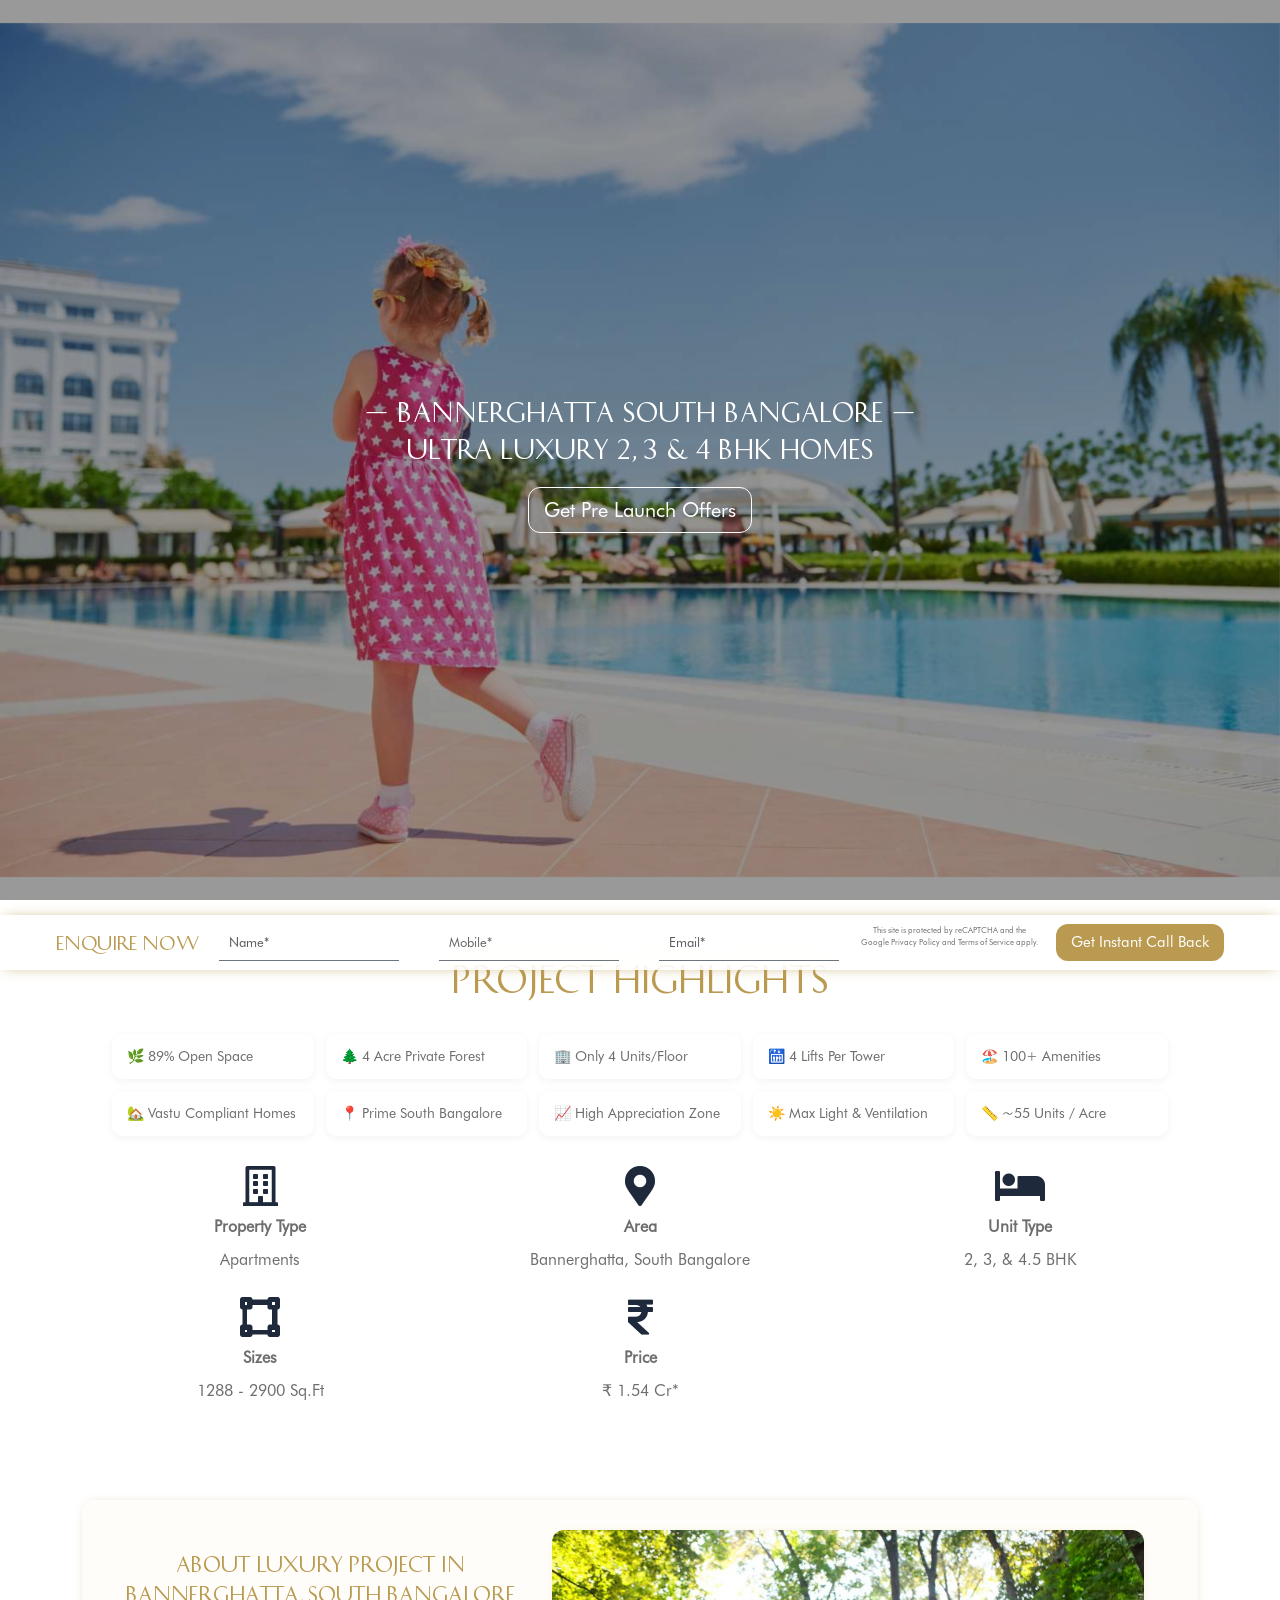
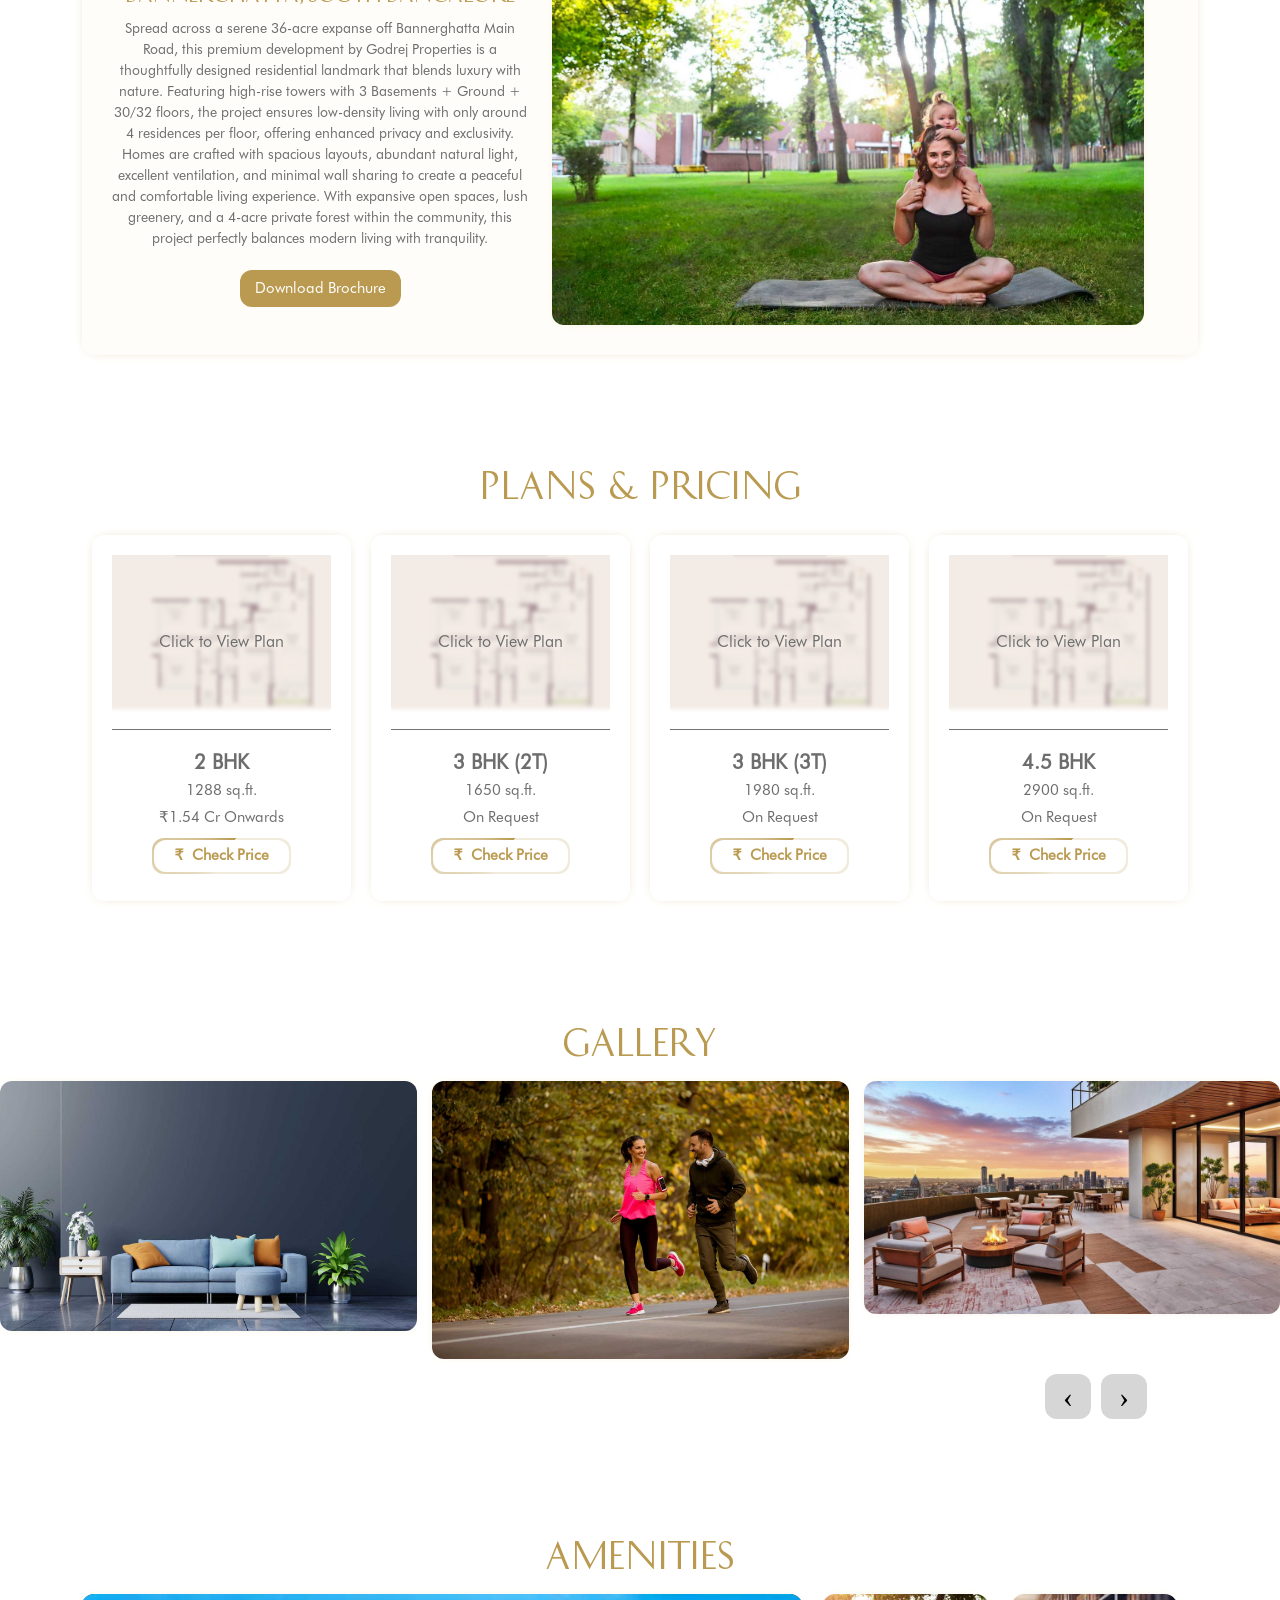
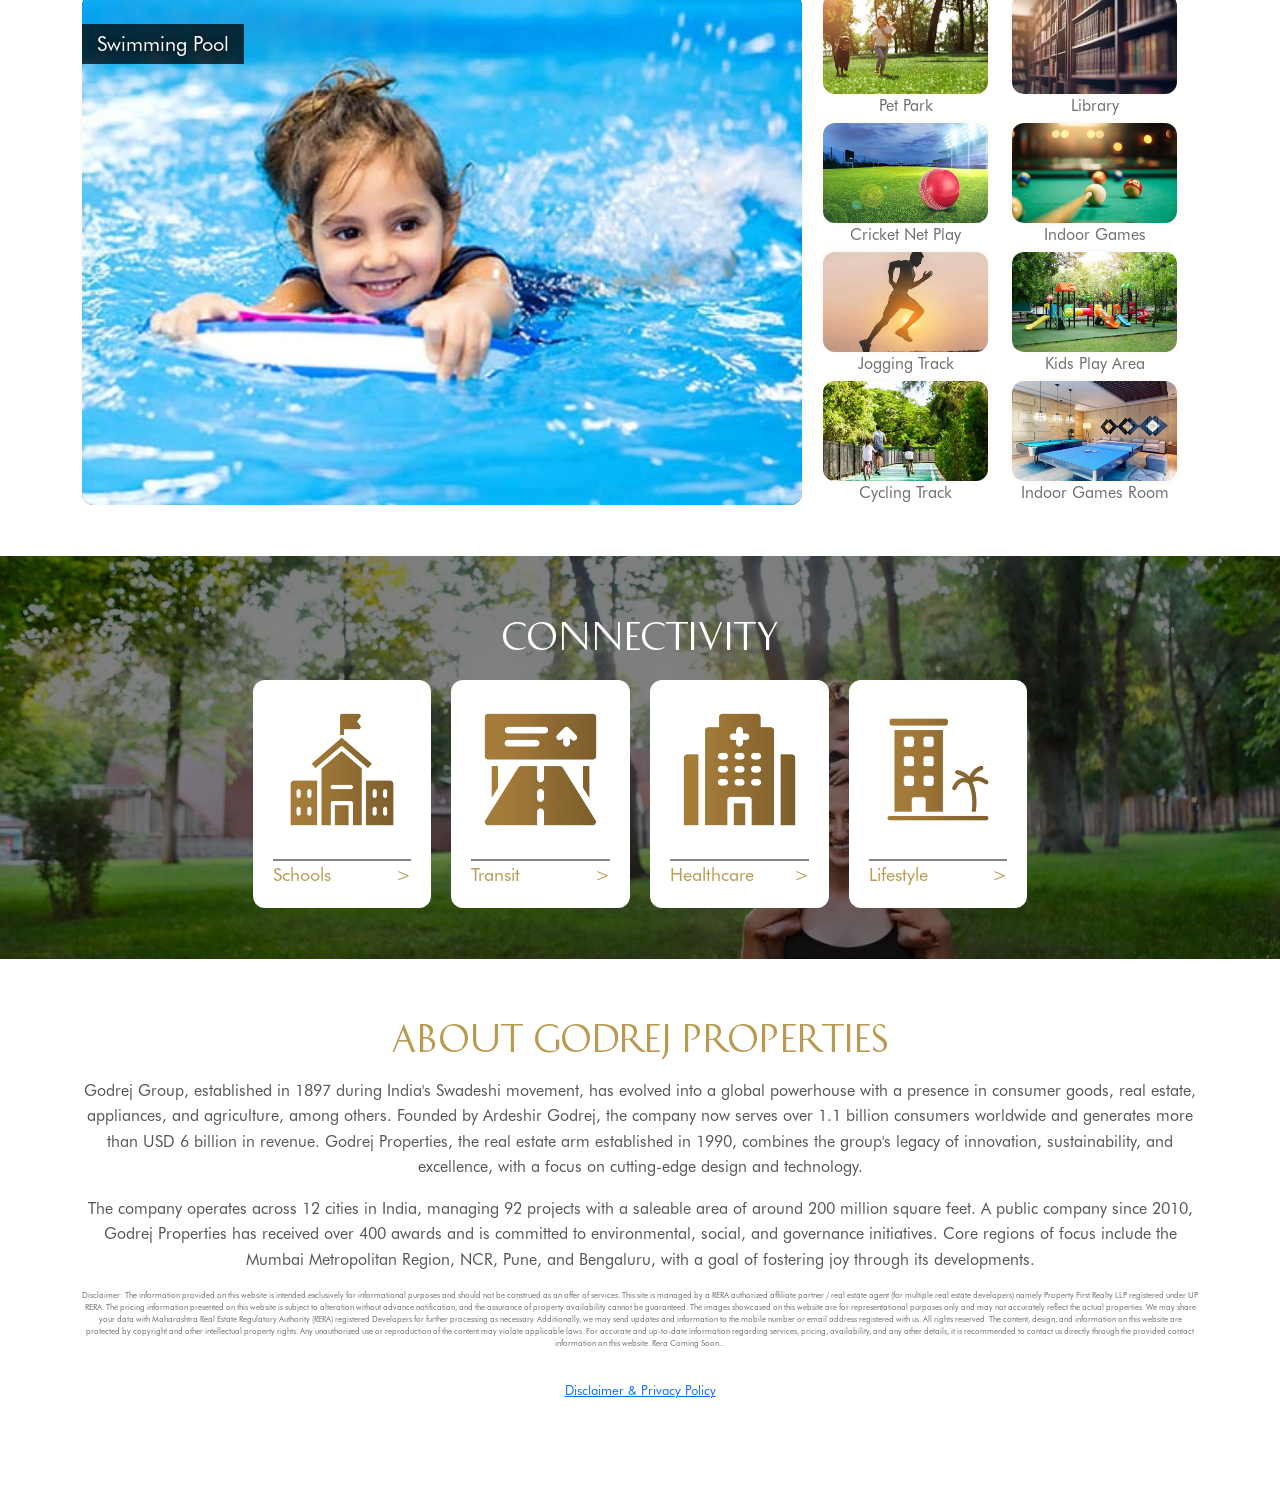
==== index.html @ d82c6cf2 "changes done.." ====
<!DOCTYPE html>

<html lang="en">

  <head>

    <meta charset="UTF-8">

    <title>Godrej Bannerghatta (South Bangalore) | Luxury 2, 3, 4.5 BHK Homes Bangalore</title>

    <meta name="viewport" content="width=device-width, initial-scale=1" />



    <meta name="description" content="New Launch Project at Yelahanka, Bangalore - 3 high-rise towers offering lavish 4 BHK+ homes with premium finishes, panoramic views, and 45+ luxury amenities.">

    <meta name="keywords" content="Godrej Bannerghatta, Bangalore, Godrej Bannerghatta, Bangalore, Godrej new launch Yelahanka, Bangalore, Godrej oneYelahanka, Bangalore, Godrej Bannerghatta, Bangalore project">







    <!-- Stylesheets -->



    <link rel="stylesheet" href="assets/css/docs.theme.min.css" media="print" onload="this.media='all'" />

    <noscript><link rel="stylesheet" href="assets/css/docs.theme.min.css"></noscript>

	  <link href="https://cdnjs.cloudflare.com/ajax/libs/font-awesome/5.15.1/css/all.min.css" rel="stylesheet" type="text/css" />





    <!-- Owl Stylesheets -->

    <link

      rel="stylesheet"

      href="assets/owlcarousel/owl.carousel.min.css"

       media="print" onload="this.media='all'"

    />

    <link

      rel="stylesheet"

      href="assets/owlcarousel/owl.theme.default.min.css"

       media="print" onload="this.media='all'"

    />





    <!-- Fonts -->



    <link rel="preconnect" href="https://fonts.googleapis.com">

    <link rel="preconnect" href="https://fonts.gstatic.com" crossorigin>



    <link rel="preload" href="https://fonts.googleapis.com/css2?family=Nanum+Myeongjo:wght@400;700;800&display=swap">



<link rel="icon" href="img/godrejfavicon.png" type="image/png">

    <!-- Bootstrap -->



    <link href="https://cdn.jsdelivr.net/npm/bootstrap@5.1.3/dist/css/bootstrap.min.css" rel="stylesheet" crossorigin="anonymous" media="print" onload="this.media='all'" />

    <noscript><link rel="stylesheet" href="https://cdn.jsdelivr.net/npm/bootstrap@5.1.3/dist/css/bootstrap.min.css"></noscript>







    <link

      rel="stylesheet"

      href="https://cdn.jsdelivr.net/npm/intl-tel-input@24.3.4/build/css/intlTelInput.css"

    />

    <script

      src="https://code.jquery.com/jquery-3.7.1.min.js"

      integrity="sha256-/JqT3SQfawRcv/BIHPThkBvs0OEvtFFmqPF/lYI/Cxo="

      crossorigin="anonymous"

    ></script>

    <script src="https://code.jquery.com/ui/1.13.1/jquery-ui.min.js"></script>

    <link rel="stylesheet" href="https://code.jquery.com/ui/1.13.1/themes/base/jquery-ui.css">



    <link rel="stylesheet" href="css/slide-to-submit.css" />

 <script src="assets/owlcarousel/owl.carousel.min.js" ></script>

 <link rel="stylesheet" href="css/main.css" />








<style>



html,body{

  padding: 0;

  margin: 0;

  color: #6d6d6d;

}





</style>





<!-- Meta Pixel Code -->

<script>

!function(f,b,e,v,n,t,s)

{if(f.fbq)return;n=f.fbq=function(){n.callMethod?

n.callMethod.apply(n,arguments):n.queue.push(arguments)};

if(!f._fbq)f._fbq=n;n.push=n;n.loaded=!0;n.version='2.0';

n.queue=[];t=b.createElement(e);t.async=!0;

t.src=v;s=b.getElementsByTagName(e)[0];

s.parentNode.insertBefore(t,s)}(window, document,'script',

'https://connect.facebook.net/en_US/fbevents.js');

fbq('init', '1120155716761265');

fbq('track', 'PageView');

</script>

<noscript><img height="1" width="1" style="display:none"

src="https://www.facebook.com/tr?id=1120155716761265&ev=PageView&noscript=1"

/></noscript>

<!-- End Meta Pixel Code -->





  </head>



  <body class="FuturaBT-Book">



    <header>

         <div class="inner">

        <nav class="navbar navbar-expand-lg bg-body-tertiary">

          <div class="container-fluid">

            <a class="navbar-brand" href="#">

              <img loading="lazy" alt="Godrej Bannerghatta, Bangalore" src="./img/logo (2).webp" alt="">



            </a>

            <button

              class="navbar-toggler"

              type="button"

              data-bs-toggle="collapse"

              data-bs-target="#navbarNav"

              aria-controls="navbarNav"

              aria-expanded="false"

              aria-label="Toggle navigation"

            >

              <span class="navbar-toggler-icon">



              </span>

            </button>

            <div class="collapse navbar-collapse" id="navbarNav">

              <ul class="navbar-nav">

                <li class="nav-item">

                  <a

                    class="nav-link active"

                    id="homenav"

                    aria-current="page"

                    href="#"

                    >Home</a

                  >

                </li>

                <li class="nav-item">

                  <a class="nav-link" href="#Highlights">Overview</a>

                </li>



                <li class="nav-item">

                  <a class="nav-link" href="#Configuration">Pricing</a>

                </li>



    <li class="nav-item">

                  <a class="nav-link" href="#Gallery">Gallery</a>

                </li>



                <li class="nav-item">

                  <a class="nav-link" href="#Aminities">Amenities</a>

                </li>





                <li class="nav-item">

                  <a class="nav-link" href="#Location">Connectivity</a>

                </li>

                <li class="nav-item">

                  <a class="nav-link" href="#About">About Developer</a>



                </li>

                <!-- <li class="nav-item">

                        <a class="nav-link disabled" aria-disabled="true">Disabled</a>

                      </li> -->

              </ul>

            </div>



              <div style="display: flex; align-items: center;" class="hidNavmenu">



              <div class="poppins-semibold hideContact phoneEnq poppins-regular" style="font-size: 14px; margin-right: 10px;">

                    <img loading="lazy" alt="Ocean Towers" style="width: 30px" src="./img/callus.gif" alt="">

                    +918971140300



              </div>

              <button

              class="enquireNowBtn formPopTrigger"

              data-formtype="Download Brochure"

            >

              <!-- <img loading="lazy" alt="Godrej City" src="./img/downloadnew.gif" alt=""> -->



              Download Brochure

            </button>

            </div>

            <button

              class="enquireNowBtn formPopTrigger"

              id="popload"

              style="display: none"

              data-formtype="Enquire Now"

            >

              Enquire Now

            </button>

          </div>

        </nav>

      </div>

    </header>



    <section class="banner active" id="banner">

      <div class="bannerShrink">



	<div class="carousel-item active">

					<img src="img/banarghata1.jpg" class="d-none d-md-block" style="width: 100%;" alt="Godrej Green reserve">

					<img src="img/bannerg3.jpg" class="d-block d-md-none full-screen-img" alt="Godrej Green reserve">

				</div>



  <!-- <video class="videobanner" autoplay="" muted="" loop="" playsinline="" id="vid" preload="auto" class="fullscreen-bg__video">

        <source class="item" src="./img/greenbn.mp4" poster="thumb-without-logo.png" type="video/mp4" media="(max-width: 768px)" type="video/mp4">

        <source class="item" src="./img/bannermn.mp4" poster="thumb-without-logo.png" media="(min-width: 769px)" type="video/mp4">



      </video> -->



        <div class="offerBoxOuter">



          <div class="offerInner HistoryPro">

            <div class="offerTitle HistoryPro ">



              <!-- <img loading="lazy" src="./img/logonew.png" alt=""> 

              Golf-Facing Residences

              <br>-->

              <!-- <span class="nanum-myeongjo-regular " style="font-size:15px"> Dadar-Wadala</span> -->

            </div>

            <div class="paymentPlanFig HistoryPro" style="opacity: 1">

              <!-- India's No. 1 Luxury Developer<br> -->

              <!-- 10:20:30:40<br> -->





              <span>

                <!-- <span class="projnametitle" >

               Green Reserve

              </span> -->

                <br>

                <span class="projloctitle" >

                  — Bannerghatta South Bangalore —

                </span>







                <!-- Exclusive Payment Plan -->



              </span>

            </div>



              <!-- <div class="AnimatePrice"> -->

            <!-- <div class="offerConifg HistoryPro">

              ExpeienceYelahanka, Bangalore Like never before </b>



              <br>



            </div> -->





            <!-- </div> -->



            <div class="offerUSP  HistoryPro">

              Ultra Luxury 2, 3 & 4 BHK Homes



              <!-- EOI Offers & Pre launch Benefits -->

              <!-- Indulge in Spectacular Sea Views for a Lifetime

              <br>

              Indulge in Spectacular Sea Views for a Lifetime -->





              <!-- Welcome to India's No. 1 Luxury Developer<br>

              Pride of The Queen’s Necklace -->

            </div>























            <div class="offerButtons   FuturaBT-Book">

              <!-- <div class="row">

                <div class="col-12 col-md-12"> -->

                  <div class="enquireNowBtn zoomIn formPopTrigger" id="sitevisit"

                  data-formtype="Schedule a Site Visit">

                  <!-- <img loading="lazy" src="./img/calender2.gif" alt=""> -->

                  Get Pre Launch Offers

                <!-- </div>

                </div> -->





              </div>







            </div>









          </div>









          </div>



          <!-- <div class="offerImage">

            <img loading="lazy" src="./img/banner.png" alt="">

          </div> -->











        </div>



      </div>



    </section>







    <!-- hello -->



    <section class="Highlights" id="Highlights" data-index="">

      <div class="container">

        <div class="top">

          <div class="sectitle HistoryPro ">Project Highlights</div>

         

        </div>
        <div class="highlight-grid">
          
      <div class="highlight-item">🌿 89% Open Space</div>
  <div class="highlight-item">🌲 4 Acre Private Forest</div>
  <div class="highlight-item">🏢 Only 4 Units/Floor</div>
  <div class="highlight-item">🛗 4 Lifts Per Tower</div>
  <div class="highlight-item">🏖️ 100+ Amenities</div>
  <div class="highlight-item">🏡 Vastu Compliant Homes</div>
  <div class="highlight-item">📍 Prime South Bangalore</div>
  <div class="highlight-item">📈 High Appreciation Zone</div>
  <div class="highlight-item">☀️ Max Light &amp; Ventilation</div>
  <div class="highlight-item">📏 ~55 Units / Acre</div>
    </div>

      </div>



      <div class="container ">

          <div class="types">

  <ul class="property-list">

    <li>

      <div>

        <i class="far fa-building"></i>

        <strong>Property Type</strong>

        <span>Apartments</span>

      </div>

    </li>

    <li>

      <div>

        <i class="fas fa-map-marker-alt"></i>

        <strong>Area</strong>

        <span>Bannerghatta, South Bangalore</span>

      </div>

    </li>

    <li>

      <div>

        <i class="fas fa-bed"></i>

        <strong>Unit Type</strong>

        <span>2, 3, & 4.5 BHK</span>

      </div>

    </li>

    <!-- <li>

      <div>

        <i class="fas fa-key"></i>

        <strong>Completion date</strong>

        <span>28-05-2028</span>

      </div>

    </li> -->

    <li>

      <div>

        <i class="fas fa-vector-square"></i>

        <strong>Sizes</strong>

        <span>1288 - 2900 Sq.Ft</span>

      </div>

    </li>

    <li>

      <div>

        <i class="fas fa-rupee-sign"></i>

        <strong>Price</strong>

        <span>₹ 1.54 Cr*</span>

      </div>

    </li>

  </ul>

</div>



      </div>

      <br />

      <br />

      <br />

      <br />

      <div class="container">

        <div class="downloadBrochureOuter altBack">

          <div class="row">



            <div class="col-12 col-md-5">

              <div class="dnTextOuter">



                <div class="dnTextInner" style="

    font-size: 14px;">

    <div class="sectitle HistoryPro  appearText" style="margin-bottom:10px; font-size: 20px;">

     About Luxury Project in Bannerghatta, South Bangalore

    </div>

    <div class="aboutContent">
Spread across a serene 36-acre expanse off Bannerghatta Main Road, this premium development by Godrej Properties is a thoughtfully designed residential landmark that blends luxury with nature. Featuring high-rise towers with 3 Basements + Ground + 30/32 floors, the project ensures low-density living with only around 4 residences per floor, offering enhanced privacy and exclusivity. 

Homes are crafted with spacious layouts, abundant natural light, excellent ventilation, and minimal wall sharing to create a peaceful and comfortable living experience. With expansive open spaces, lush greenery, and a 4-acre private forest within the community, this project perfectly balances modern living with tranquility.
</div>

                 <br>



                  <div class="dnBroBtnOuter">

                    <a href="./brochure.pdf" id="aboutDB" download="Mumbai's No. 1 Luxury Developer - Brochure" disabled>

                    <button

                      class="enquireNowBtn formPopTrigger appearText zoomIn "

                      data-formtype="Download Brochure"

                    >

                    <!-- <img loading="lazy" alt="Godrej Bannerghatta, Bangalore" src="./img/downloadnew.gif" alt=""> -->

                      Download Brochure

                    </button>

                  </a>

                  </div>

                </div>

              </div>

            </div>





            <div class="col-12 col-md-7">

              <div class="dnHeroimageOuter videoTigger appearText zoomIn" id="mainVideo">



               <img loading="lazy" alt="Godrej Bannerghatta, Bangalore" src="./img/bannargh4.jpg" alt="">



              </div>

            </div>



          </div>

        </div>

      </div>

    </section>





    <style>

      .custom0 .item{

        transition: .2s ease-in;

      }

      .owlactiveclass{

        transform: scale(1.1) !important;

      }

    </style>

    <script>

      $(document).ready(function () {

        var owl = $(".custom0");



        owl.owlCarousel({

          margin: 20,

          nav: true,

          loop: false,

          dots: false,



          responsive: {

            0: {

              loop: true,

              margin: 10,

              center: true,

              startPosition: 0,

              nav: true,

              navElement: "v",

              slideBy: 1,

              // autoWidth: true,

              items: 1.3,

            },

            600: {

              items: 3,

            },

            1000: {

              loop: true,

              center: true,

              dots: false,

              startPosition: 0,

              nav: true,

              navElement: "v",

              slideBy: 1,

              // autoWidth: true,

              items: 4,

            },

            // 1380: {

            //   loop: false,

            //   center: true,

            //   dots: false,

            //   startPosition: 1,

            //   nav: true,

            //   // autoWidth: true,

            //   items: 4.5,

            // },

          },

        });

        owl.on('changed.owl.carousel', function(event) {



          setTimeout(()=>{

// $(event.target).find('.owl-item').css('owlactiveclass');

var currentItem = $(event.target).find('.owl-item.center .item');



    // Remove 'active' class from all items

      $(event.target).find('.owl-item .item').removeClass('owlactiveclass');



      // Add 'active' class to the current item

      currentItem.addClass('owlactiveclass');

          },100)







            })

      });

    </script>













    <section class="Configuration" id="Configuration" data-element="">

      <div class="container">

        <div class="top">

          <div class="sectitle HistoryPro  appearText">Plans & Pricing</div>



        </div>











        <div class="bottom">

          <div class="bodyContent">

            <!-- <div class="owl-carousel custom2 owl-theme appearText"> -->



              <div id="tower2" class="hideConfig showConfig">

              <div class="row">















              <div class="item col-12 col-md-3 " id="3BHK">



                <div class="fpOuter zoomIn altBack">

                  <!-- <div class="bestSellerOuter">Best Seller</div> -->

                <div class="floorplanImg floorplanbackDrop formPopTrigger"

                data-formtype="View Floor Plan"

                data-configDetails="3 BHK"

                data-redirect="3BHK"

                >

                  <img loading="lazy" alt="Godrej Bannerghatta, Bangalore" src="img/floorplan/floorplan1.webp" alt="" />

                </div>

                <div class="floorPlanBottom">

                  <div class="congigDetails">

                    <span class=" " style="font-size: 20px;"

                      >

                      <b>2 BHK</b><br>

                       <font style="font-size: 15px;">1288 sq.ft.</font><br>
                       <font style="font-size: 15px;">₹1.54 Cr Onwards </font>



                      </span

                    >

                    <br />

                    <!-- <div class="configSQ">



                     Experience Golf-Facing view in our spacious 3BHK homes

                    </div> -->

                    <!-- <br /> -->

                    <span class="poppins-italic" style="font-size: 15px"

                      >

                      <!-- (Carpet Area) -->

                    </span>

                  </div>

                  <div class="AnimatePrice">

                    <div

                      class="enquireNowBtn formPopTrigger"

                      data-formtype="Check Price"

                      data-configDetails="3 BHK"

                      data-redirect="3BHK"

                    >

                      <b>

                        <span class="starting">Starting&nbsp;</span>



                        <span class="actual_price" data-checkprice="Price Request Initiated"><span style="font-family: monospace">₹</span>&nbsp; Check Price</span>

                      </b>

                    </div>

                  </div>

                </div>

                </div>

              </div>
               <div class="item col-12 col-md-3 " id="3BHK">



                <div class="fpOuter zoomIn altBack">

                  <!-- <div class="bestSellerOuter">Best Seller</div> -->

                <div class="floorplanImg floorplanbackDrop formPopTrigger"

                data-formtype="View Floor Plan"

                data-configDetails="3 BHK"

                data-redirect="3BHK"

                >

                  <img loading="lazy" alt="Godrej Bannerghatta, Bangalore" src="img/floorplan/floorplan1.webp" alt="" />

                </div>

                <div class="floorPlanBottom">

                  <div class="congigDetails">

                    <span class=" " style="font-size: 20px;"

                      >

                      <b>3 BHK (2T)</b><br>

                       <font style="font-size: 15px;">1650 sq.ft.</font><br>
                       <font style="font-size: 15px;">On Request</font>



                      </span

                    >

                    <br />

                    <!-- <div class="configSQ">



                     Experience Golf-Facing view in our spacious 3BHK homes

                    </div> -->

                    <!-- <br /> -->

                    <span class="poppins-italic" style="font-size: 15px"

                      >

                      <!-- (Carpet Area) -->

                    </span>

                  </div>

                  <div class="AnimatePrice">

                    <div

                      class="enquireNowBtn formPopTrigger"

                      data-formtype="Check Price"

                      data-configDetails="3 BHK"

                      data-redirect="3BHK"

                    >

                      <b>

                        <span class="starting">Starting&nbsp;</span>



                        <span class="actual_price" data-checkprice="Price Request Initiated"><span style="font-family: monospace">₹</span>&nbsp; Check Price</span>

                      </b>

                    </div>

                  </div>

                </div>

                </div>

              </div>
               <div class="item col-12 col-md-3 " id="3BHK">



                <div class="fpOuter zoomIn altBack">

                  <!-- <div class="bestSellerOuter">Best Seller</div> -->

                <div class="floorplanImg floorplanbackDrop formPopTrigger"

                data-formtype="View Floor Plan"

                data-configDetails="3 BHK"

                data-redirect="3BHK"

                >

                  <img loading="lazy" alt="Godrej Bannerghatta, Bangalore" src="img/floorplan/floorplan1.webp" alt="" />

                </div>

                <div class="floorPlanBottom">

                  <div class="congigDetails">

                    <span class=" " style="font-size: 20px;"

                      >

                      <b>3 BHK (3T)</b><br>

                       <font style="font-size: 15px;">1980 sq.ft.</font><br>
                       <font style="font-size: 15px;">On Request</font>



                      </span

                    >

                    <br />

                    <!-- <div class="configSQ">



                     Experience Golf-Facing view in our spacious 3BHK homes

                    </div> -->

                    <!-- <br /> -->

                    <span class="poppins-italic" style="font-size: 15px"

                      >

                      <!-- (Carpet Area) -->

                    </span>

                  </div>

                  <div class="AnimatePrice">

                    <div

                      class="enquireNowBtn formPopTrigger"

                      data-formtype="Check Price"

                      data-configDetails="3 BHK"

                      data-redirect="3BHK"

                    >

                      <b>

                        <span class="starting">Starting&nbsp;</span>



                        <span class="actual_price" data-checkprice="Price Request Initiated"><span style="font-family: monospace">₹</span>&nbsp; Check Price</span>

                      </b>

                    </div>

                  </div>

                </div>

                </div>

              </div>
               <div class="item col-12 col-md-3 " id="3BHK">



                <div class="fpOuter zoomIn altBack">

                  <!-- <div class="bestSellerOuter">Best Seller</div> -->

                <div class="floorplanImg floorplanbackDrop formPopTrigger"

                data-formtype="View Floor Plan"

                data-configDetails="3 BHK"

                data-redirect="3BHK"

                >

                  <img loading="lazy" alt="Godrej Bannerghatta, Bangalore" src="img/floorplan/floorplan1.webp" alt="" />

                </div>

                <div class="floorPlanBottom">

                  <div class="congigDetails">

                    <span class=" " style="font-size: 20px;"

                      >

                      <b>4.5 BHK</b><br>

                       <font style="font-size: 15px;">2900 sq.ft.</font><br>
                       <font style="font-size: 15px;">On Request </font>



                      </span

                    >

                    <br />

                    <!-- <div class="configSQ">



                     Experience Golf-Facing view in our spacious 3BHK homes

                    </div> -->

                    <!-- <br /> -->

                    <span class="poppins-italic" style="font-size: 15px"

                      >

                      <!-- (Carpet Area) -->

                    </span>

                  </div>

                  <div class="AnimatePrice">

                    <div

                      class="enquireNowBtn formPopTrigger"

                      data-formtype="Check Price"

                      data-configDetails="3 BHK"

                      data-redirect="3BHK"

                    >

                      <b>

                        <span class="starting">Starting&nbsp;</span>



                        <span class="actual_price" data-checkprice="Price Request Initiated"><span style="font-family: monospace">₹</span>&nbsp; Check Price</span>

                      </b>

                    </div>

                  </div>

                </div>

                </div>

              </div>

               






              </div>

            </div>















            </div>

            <!-- </div> -->

          </div>

        </div>

      </div>

    </section>



    <script>

      $(document).ready(function () {

        var owl = $(".custom2");

        owl.owlCarousel({

          margin: 10,

          nav: true,

          loop: true,

          startPosition: 0,

          navElement: "v",

          center: true,

          dots: false,

          responsive: {

            0: {

              margin: 25,

              loop: false,

              center: false,

              dots: false,

              startPosition: 0,

              nav: true,

              navElement: "v",

              slideBy: 1,

              // autoWidth: true,

              items: 3,

            },

            600: {

              margin: 25,

              loop: false,

              center: false,

              dots: false,

              startPosition: 0,

              nav: true,

              navElement: "v",

              slideBy: 1,

              // autoWidth: true,

              items: 3,

            },

            1000: {

              margin: 25,

              loop: false,

              center: false,

              dots: false,

              startPosition: 0,

              nav: true,

              navElement: "v",

              slideBy: 1,

              // autoWidth: true,

              items: 3,

            },

            // 1380: {

            //   margin: 25,

            //   loop: false,

            //   center: true,

            //   dots: false,

            //   startPosition: 1,

            //   nav: true,

            //   // autoWidth: true,

            //   items: 4.5,

            // },

          },

        });

      });

    </script>



 <section class="Gallery" id="Gallery" data-index="">

      <div class="container">

        <div class="top">

          <div class="sectitle HistoryPro  appearText">Gallery</div>

          <!-- <div class="secsubtitle    appearText">

            This is Subtitle of project highlights

          </div> -->

        </div>

      </div>



      <div class="bodyContent nanum-myeongjo-regular  ">

        <div class="owl-carousel custom1 owl-theme appearText">





          <div class="item zoomImg zoomIn">

            <img loading="lazy" alt="Godrej Bannerghatta, Bangalore" src="./img/bannerg2.jpg" />

          </div>

          <div class="item zoomImg zoomIn">

            <img loading="lazy" alt="Godrej Bannerghatta, Bangalore" src="./img/bannerg3.jpg" />

          </div>



          <div class="item zoomImg zoomIn">

            <img loading="lazy" alt="Godrej Bannerghatta, Bangalore" src="./img/banarghata1.jpg" />

          </div>



          <div class="item zoomImg zoomIn">

            <img loading="lazy" alt="Godrej Bannerghatta, Bangalore" src="./img/bannargh4.jpg" />

          </div>
          <div class="item zoomImg zoomIn">

            <img loading="lazy" alt="Godrej Bannerghatta, Bangalore" src="./img/gallery/gal07.webp" />

          </div>



<!--

          <div class="item zoomImg zoomIn">

            <img loading="lazy" alt="Godrej Bannerghatta, Bangalore" src="./img/gallery/gal08.webp" />

          </div> -->





          <!-- <div class="item zoomImg zoomIn">

            <img loading="lazy" alt="Godrej Bannerghatta, Bangalore" src="./img/gallery/gal09.webp" />

          </div> -->





          <!-- <div class="item zoomImg zoomIn">

            <img loading="lazy" alt="Godrej Bannerghatta, Bangalore" src="./img/gallery/gal10.webp" />

          </div> -->





          <!-- <div class="item zoomImg zoomIn">

            <img loading="lazy" alt="Godrej Bannerghatta, Bangalore" src="./img/gallery/gal11.webp" />

          </div> -->







          <!-- <div class="item zoomImg zoomIn">

            <img loading="lazy" alt="Godrej Bannerghatta, Bangalore" src="./img/gal05.webp" />

          </div> -->



          <!-- <div class="item zoomImg zoomIn">





            <img loading="lazy" alt="Godrej Bannerghatta, Bangalore" src="./img/gal06.webp" />

          </div> -->

        </div>

      </div>

    </section>



    <script>

      $(document).ready(function () {

        var owl = $(".custom1");

        owl.owlCarousel({

          margin: 15,

          nav: true,

          loop: true,

          responsive: {

            0: {

              loop: true,

              center: true,

              dots: false,

              startPosition: 1,

              nav: true,

              navElement: "v",

              slideBy: 1,

              // autoWidth: true,

              items: 1.2,

            },

            600: {

              items: 3,

            },

            1000: {

              loop: true,

              center: true,

              dots: false,

              startPosition: 0,

              nav: true,

              navElement: "v",

              slideBy: 1,

              // autoWidth: true,

              items: 3,

            },

            // 1380: {

            //   loop: true,

            //   center: true,

            //   dots: false,

            //   startPosition: 1,

            //   nav: true,

            //   // autoWidth: true,

            //   items: 3,

            // },

          },

        });

      });

    </script>







<!-- <section class="virtual" id="virtual" data-index="">

  <div class="container">

    <div class="top">

      <div class="sectitle HistoryPro  appearText">Virtual 360 Tour</div>



    </div>



    <div class="bodyContent nanum-myeongjo-regular   appearText">



    <iframe src="https://view.pixeldo.com/GodrejHorizon/" title=""></iframe>



    </div>

    </div>

    </section> -->



    <section class="Aminities" id="Aminities" data-element="">

      <div class="container">

        <div class="top">

          <div class="sectitle HistoryPro  appearText">Amenities</div>

          <!-- <div class="secsubtitle    appearText">

            Experience The Good Side Of Life At The Sky Lounge

          </div> -->

        </div>







        <div class="amiOuter">

        <div class="row">

          <div class="col-md-8">

            <div class="displayImage">

              <div class="wideImg appearText" id="amiImg">



                <div class="AmiName">Swimming Pool</div>

                <img loading="lazy" alt="Godrej Bannerghatta, Bangalore"

                  src="./img/amenities/Amenities-1.webp"

                  class="swap-not-active"

                  style="z-index: 1"

                  alt=""

                />

                <img loading="lazy" alt="Godrej Bannerghatta, Bangalore"

                  src="./img/amenities/Amenities-2.webp"

                  class="swap-active"

                  style="z-index: 2"

                  alt=""

                />

              </div>



            </div>

          </div>

          <div class="col-md-4">

            <div class="row" id="amiBtn">

              <div class="col-5 col-md-6 appearText">

                <div class="imgBtn zoomIn">

                  <img loading="lazy" alt="Godrej Bannerghatta, Bangalore" src="./img/amenities/Amenities-3.webp" alt="" />

                </div>

                <div class="imgtext">Pet Park</div>

              </div>

              <div class="col-7 col-md-6 appearText">

                <div class="imgBtn zoomIn">

                  <img loading="lazy" alt="Godrej Bannerghatta, Bangalore" src="./img/amenities/Amenities-4.webp" alt="" />

                </div>

                <div class="imgtext">Library</div>

              </div>

              <div class="w-100"></div>

              <div class="col-7 col-md-6  appearText">

                <div class="imgBtn zoomIn">

                  <img loading="lazy" alt="Godrej Bannerghatta, Bangalore" src="./img/amenities/Amenities-5.webp" alt="" />

                </div>

                <div class="imgtext">Cricket Net Play</div>

              </div>

              <div class="col-5 col-md-6 appearText">

                <div class="imgBtn zoomIn">

                  <img loading="lazy" alt="Godrej Bannerghatta, Bangalore" src="./img/amenities/Amenities-6.webp" alt="" />

                </div>

                <div class="imgtext">Indoor Games</div>

              </div>



              <div class="w-100"></div>

              <div class="col-5 col-md-6  appearText">

                <div class="imgBtn zoomIn">

                  <img loading="lazy" alt="Godrej Bannerghatta, Bangalore" src="./img/amenities/Amenities-7.webp" alt="" />

                </div>

                <div class="imgtext">Jogging Track</div>

              </div>

              <div class="col-7 col-md-6 appearText">

                <div class="imgBtn zoomIn">

                  <img loading="lazy" alt="Godrej Bannerghatta, Bangalore" src="./img/amenities/Amenities-8.webp" alt="" />

                </div>

                <div class="imgtext">Kids Play Area</div>

              </div>



              <div class="w-100"></div>

              <div class="col-7 col-md-6  appearText">

                <div class="imgBtn zoomIn">

                  <img loading="lazy" alt="Godrej Bannerghatta, Bangalore" src="./img/amenities/woodscpe_cyclingtrack.webp" alt="" />

                </div>

                <div class="imgtext" style="margin-bottom: 0px">

                  Cycling Track

                </div>

              </div>

              <div class="col-5 col-md-6  appearText">

                <div class="imgBtn zoomIn">

                  <img loading="lazy" alt="Godrej Bannerghatta, Bangalore" src="./img/amenities/woodscpe_indoorgamesroom.webp" alt="" />

                </div>

                <div class="imgtext" style="margin-bottom: 0px">

Indoor Games Room
                </div>

              </div>





            </div>

          </div>

        </div>

      </div>

      </div>

    </section>







    <section class="Location" id="Location" data-index="">

      <div class="container">

        <div class="top">

          <div class="sectitle HistoryPro  appearText">Connectivity</div>

          <!-- <div class="secsubtitle    appearText">

            This is Subtitle of project Connectivity

          </div> -->

        </div>





        <div class="bodyContent FuturaBT-Book   appearText">







              <div class="outerLoc" >





                <div class="colnew" >

                  <div class="expandConnect" id="connectLoc">

                    <div class="closeExpand">×</div>

                    <div class="locTabsOuter zoomIn">

                      <div class="locIcon">

                        <img loading="lazy" alt="Godrej Bannerghatta, Bangalore" src="./img/connectivity/education.png" alt="">

                      </div>

                      <div class="locItems">

                        <span>Schools</span><span>></span>

                      </div>

                    </div>

                    <div class="conContent" >

                      <div class="conContentInner">

                       <ul class="location-list">

    <li>🏫 1 Min* – Greenwood High International School</li>
    <li>🎓 15 Mins* – IIM Bangalore</li>
    <li>🏫 10–15 Mins* – DPS South Bangalore</li>
    <li>🏫 10–15 Mins* – BGS National Public School</li>

  </ul>



                      </div>



                    </div>

                  </div>

                </div>





                <div class="colnew" >

                  <div class="expandConnect" id="connectLoc">

                    <div class="closeExpand">×</div>

                    <div class="locTabsOuter zoomIn">

                      <div class="locIcon">

                        <img loading="lazy" alt="Godrej Bannerghatta, Bangalore" src="./img/connectivity/transit.png" alt="">

                      </div>

                      <div class="locItems   ">

                        <span>Transit</span><span>></span>

                      </div>

                    </div>

                    <div class="conContent" >

                      <div class="conContentInner">

                       <ul>

  <li>📍 Off Bannerghatta Main Road</li>
  <li>🚇 5–10 Mins* – Kalena Agrahara Metro Station</li>
  <li>🛍️ 15 Mins* – Royal Meenakshi Mall</li>
  <li>🎓 15 Mins* – IIM Bangalore</li>
  <li>💼 20 Mins* – Electronic City</li>
  <li>🏫 1 Min* – Greenwood High International School</li>
  <li>🏙️ 15–20 Mins* – JP Nagar</li>
  <li>🛣️ Easy Access to NICE Road</li>

</ul>



                      </div>



                    </div>

                  </div>

                </div>





                <div class="colnew" >

                  <div class="expandConnect" id="connectLoc">

                    <div class="closeExpand">×</div>

                    <div class="locTabsOuter zoomIn">

                      <div class="locIcon">

                        <img loading="lazy" alt="Godrej Bannerghatta, Bangalore" src="./img/connectivity/hospital.png" alt="">

                      </div>

                      <div class="locItems   ">

                        <span>Healthcare</span><span>></span>

                      </div>

                    </div>

                    <div class="conContent" >

                      <div class="conContentInner">

                       <ul>

  <li>🏥 5–10 Mins* – Apollo Hospital, Bannerghatta Road</li>
  <li>🏥 10–15 Mins* – Fortis Hospital, Bannerghatta Road</li>
  <li>🏥 15–20 Mins* – Jayadeva Hospital</li>
  <li>🏥 15–20 Mins* – Sagar Hospitals, Jayanagar</li>
  <li>🏥 20 Mins* – Narayana Health City</li>

</ul>



                      </div>



                    </div>

                  </div>

                </div>





                <div class="colnew" >

                  <div class="expandConnect" id="connectLoc">

                    <div class="closeExpand">×</div>

                    <div class="locTabsOuter zoomIn">

                      <div class="locIcon">

                        <img loading="lazy" alt="Godrej Bannerghatta, Bangalore" src="./img/connectivity/lifestyle.png" alt="">

                      </div>

                      <div class="locItems   ">

                        <span>Lifestyle</span><span>></span>

                      </div>

                    </div>

                    <div class="conContent" >

                      <div class="conContentInner">

                        <ul>

  <li>🛍️ 10–15 Mins* – Royal Meenakshi Mall</li>
  <li>🛍️ 20 Mins* – Vega City Mall</li>
  <li>🛍️ 20–25 Mins* – Gopalan Innovation Mall</li>
  <li>🛍️ 25–30 Mins* – Forum Mall, Koramangala</li>
  <li>🛍️ 25–30 Mins* – Garuda Mall, Magrath Road</li>
  <li>🏬 Nearby – Local high streets & daily conveniences</li>

</ul>



                      </div>



                    </div>

                  </div>

                </div>















              </div>



              <div class="locMap zoomImg">

                <img loading="lazy" alt="Godrej Bannerghatta, Bangalore" src="./img/locmap2.jpg" alt="">

              </div>



              <div class="locMobile">

                <div class="accordion accordion-flush" id="accordionFlushExample">

                  <div class="accordion-item">

                    <h2 class="accordion-header">

                      <button class="accordion-button collapsed" type="button" data-bs-toggle="collapse" data-bs-target="#flush-collapseOne" aria-expanded="false" aria-controls="flush-collapseOne">

                        <img loading="lazy" alt="Godrej Bannerghatta, Bangalore" src="./img/connectivity/education.png" alt="">

                        Schools

                      </button>

                    </h2>

                    <div id="flush-collapseOne" class="accordion-collapse collapse" data-bs-parent="#accordionFlushExample">

                      <div class="accordion-body">

                        <ul>

                     <li>6 Mins* Drive - Canadian International School</li>
                                                                                <li>6 Mins* Drive - Ryan International School</li>
                                                                                <li>11 Mins* Drive - REVA University</li>
                                                                                <li>12 Mins* Drive - East West College</li>
                                                                                <li>13 Mins* Drive - Mallya Aditi International School</li>
                                                                                <li>15 Mins* Drive - Vidyashilp Academy</li>
                                                                                <li>15 Mins* Drive - Sir M Visvesvarayya Institute of Technology</li>
                                                                                <li>19 Mins* Drive - Presidency College</li>



                        </ul>

                      </div>

                    </div>

                  </div>

                  <div class="accordion-item">

                    <h2 class="accordion-header">

                      <button class="accordion-button collapsed" type="button" data-bs-toggle="collapse" data-bs-target="#flush-collapseTwo" aria-expanded="false" aria-controls="flush-collapseTwo">

                        <img loading="lazy" alt="Godrej Bannerghatta, Bangalore" src="./img/connectivity/transit.png" alt="">

                       Transit

                      </button>

                    </h2>

                    <div id="flush-collapseTwo" class="accordion-collapse collapse" data-bs-parent="#accordionFlushExample">

                      <div class="accordion-body">

                        <ul>

                           <li>NH 44 Airport Road Touch</li>
                                                                                <li>1 Min* - Bagaluru Cross Metro station</li>
                                                                                <li>4 Mins* - Yelahanka</li>
                                                                                <li>5 Mins* - Yelahanka Metro station</li>
                                                                                <li>21 Mins* Hebbal</li>
                                                                                <li>22 Mins* Thanisandra</li>
                                                                                <li>28 Mins* RT Nagar</li>
                                                                                <li>32 Mins* HBR Layout</li>
                                                                                <li>34 Mins* Malleshwaram</li>







                        </ul>

                      </div>

                    </div>

                  </div>

                  <div class="accordion-item">

                    <h2 class="accordion-header">

                      <button class="accordion-button collapsed" type="button" data-bs-toggle="collapse" data-bs-target="#flush-collapseThree" aria-expanded="false" aria-controls="flush-collapseThree">

                        <img loading="lazy" alt="Godrej Bannerghatta, Bangalore" src="./img/connectivity/hospital.png" alt="">

                        Healthcare

                      </button>

                    </h2>

                    <div id="flush-collapseThree" class="accordion-collapse collapse" data-bs-parent="#accordionFlushExample">

                      <div class="accordion-body">

                        <ul>

                        <li>1 Min Drive* - Manipal Hospital, Yelahanka</li>
                                                                                <li>3 Mins Drive* - Cytcare Hospital</li>
                                                                                <li>7 Mins Drive* - Sparsh Hospital</li>
                                                                                <li>13 Mins Drive* - Rainbow Children Hospital</li>
                                                                                <li>16 Mins Drive* - Motherhood Hospital</li>
                                                                                <li>17 Mins Drive* - Manipal Hospital, Hebbal</li>
                                                                                <li>21 Mins Drive* - Aster CMI Hospital</li>
                                                                                <li>22 Mins Drive* - Bangalore Baptist Hospital</li>











                        </ul>

                      </div>

                    </div>

                  </div>



                  <div class="accordion-item">

                    <h2 class="accordion-header">

                      <button class="accordion-button collapsed" type="button" data-bs-toggle="collapse" data-bs-target="#flush-collapseFour" aria-expanded="false" aria-controls="flush-collapseThree">

                        <img loading="lazy" alt="Godrej Bannerghatta, Bangalore" src="./img/connectivity/lifestyle.png" alt="">

                        Lifestyle & Entertainment

                      </button>

                    </h2>

                    <div id="flush-collapseFour" class="accordion-collapse collapse" data-bs-parent="#accordionFlushExample">

                      <div class="accordion-body">

                        <ul>



                       <li>10 Mins* Drive - RMZ Galleria Mall</li>
                                                                                <li>13 Mins* Drive - Garuda Mall</li>
                                                                                <li>13 Mins* Drive - Decathlon Anubhava</li>
                                                                                <li>13 Mins* Drive - Forum 13 Degree North (Upcoming)</li>
                                                                                <li>16 Mins* Drive - Phoenix Mall Of Asia</li>
                                                                                <li>18 Mins* Drive - Sahakar Nagar High street</li>
                                                                                <li>26 Mins* Drive - Elements Mall</li>




                        </ul>

                      </div>

                    </div>

                  </div>

                </div>

              </div>





        </div>



      </div>

    </section>





    <section class="About" id="About" data-index="">

      <div class="container">

        <div class="top">

          <div class="sectitle HistoryPro  appearText">About Godrej Properties</div>

        </div>



        <div class="bodyContent appearText">

          <div class="aboutSection">

       <p>Godrej Group, established in 1897 during India's Swadeshi movement, has evolved into a global powerhouse with a presence in consumer goods, real estate, appliances, and agriculture, among others. Founded by Ardeshir Godrej, the company now serves over 1.1 billion consumers worldwide and generates more than USD 6 billion in revenue. Godrej Properties, the real estate arm established in 1990, combines the group's legacy of innovation, sustainability, and excellence, with a focus on cutting-edge design and technology.
</p>
<p>The company operates across 12 cities in India, managing 92 projects with a saleable area of around 200 million square feet. A public company since 2010, Godrej Properties has received over 400 awards and is committed to environmental, social, and governance initiatives. Core regions of focus include the Mumbai Metropolitan Region, NCR, Pune, and Bengaluru, with a goal of fostering joy through its developments.
        <div class="reraSection">
</p>


        </div>

        <div class="disclaimer">

          Disclaimer: The information provided on this website is intended exclusively for informational purposes and should not be construed as an offer of services. This site is managed by a RERA authorized affiliate partner / real estate agent (for multiple real estate developers) namely Property First Realty LLP registered under UP RERA. The pricing information presented on this website is subject to alteration without advance notification, and the assurance of property availability cannot be guaranteed. The images showcased on this website are for representational purposes only and may not accurately reflect the actual properties. We may share your data with Maharashtra Real Estate Regulatory Authority (RERA) registered Developers for further processing as necessary. Additionally, we may send updates and information to the mobile number or email address registered with us. All rights reserved. The content, design, and information on this website are protected by copyright and other intellectual property rights. Any unauthorized use or reproduction of the content may violate applicable laws. For accurate and up-to-date information regarding services, pricing, availability, and any other details, it is recommended to contact us directly through the provided contact information on this website. Rera Coming Soon...



          <br>

          <br>

        </div>

        <div class="privacy"><a href="disclaimer.html" target="_blank">Disclaimer & Privacy Policy</a></div>





        </div>

        </div>

        </section>





    <div class="sliderOuter">

      <!-- <form method="POST" id="form1"> -->

        <!-- <div class="slide-submit nanum-myeongjo-regular  ">

          <button type="submit">

            <img loading="lazy" alt="Godrej Bannerghatta, Bangalore" src="./img/whatapps-ico.png">

          </button>

          <label>  Slide to connect on whatsapp</label>

        </div> -->

      <!-- </form> -->

    </div>





    <form action="send-email.php" method="POST" role="form">

    <footer class="footerSticky altBack">

      <div class="closeform"><img loading="lazy" alt="Godrej Bannerghatta, Bangalore" src="./img/close2.png" alt=""></div>



      <div class="mobileFooter">

        <div class="mobFooterPhone ">

           <a class="phoneOuter" href="tel:+917090000779">

          <div class="   phoneEnq ">

            <img loading="lazy" alt="Godrej Bannerghatta, Bangalore" src="./img/callus.gif" alt="">

            +91 8971140300



          </div>

          </a>

        </div>

        <div class="mobFooterWhatsapp" style="

        background: linear-gradient(195deg, #53d161, #23b73c);



      ">

          <a

          class="whats-pt0 countWhatsApp zoomIn" id="whatsappClick"

         href="https://api.whatsapp.com/send?phone=+918971140300&text=Hi%2C%20I%20am%20Interested%20in%20Godrej%20Bannerghatta%2C%20Bangalore.%20Please%20send%20Offer%20%26%20Price%20Information."
          target="_blank"

          ><div

            class="enquireNowBtn whatsappClickClass"



          >

            <!-- <img loading="lazy" alt="Godrej Bannerghatta, Bangalore"

              src="./img/whatapps-ico.png"

              alt=""

              id="blink-text"

              class="img-responsive center-block whatsapp-img"

              loading="lazy"

            /> -->



            <img loading="lazy" alt="Godrej Bannerghatta, Bangalore" src="./img/whatsappAnim.gif" alt="">WhatsApp Us

      </div></a

        >

        </div>

      </div>





      <div class="inner">



        <div class="enqtext HistoryPro ">Enquire Now</div>



        <!-- <a class="phoneOuter" href="tel:+917090000779">

          <div class="   phoneEnq">Call us on +91 7090000779</div></a

        > -->

        <div class="enqOffer">Register Here And Avail The Best Offers!!</div>



        <div class="usps">

          <!-- <div class="uspsinner">

            <span style="font-size: 40px;"><b>10:20:30:40</b></span>

            <br>

Exclusive Payment Plan

          </div> -->





          <!-- <div class="uspOuter">

            <img loading="lazy" alt="Godrej Bannerghatta, Bangalore" src="img/1.png" alt="" />

            <div class="uspTxt">Instant <br />Call Back</div>

          </div>



          <div class="uspOuter">

            <img loading="lazy" alt="Godrej Bannerghatta, Bangalore" src="img/2.png" alt="" />

            <div class="uspTxt">Free <br />Site Visit</div>

          </div>



          <div class="uspOuter">

            <img loading="lazy" alt="Godrej Bannerghatta, Bangalore" src="img/3.png" alt="" />

            <div class="uspTxt">Unmatched Price</div>

          </div> -->

        </div>





        <input type="text" class="form-control" placeholder="Name*" required id="username" name="name" />







        <input id="phone" type="tel" name="phone" placeholder="Mobile*"  required/>

        <input id="phone2" type="hidden" name="phone2" placeholder="Mobile*" />



        <input

          type="email"

          class="form-control"

          placeholder="Email*"

          name="email"

          required

        />



        <input

          type="hidden"

          id="typeofForm"

          class="form-control"

          value=""

          name="type"

          required

        />



        <input

          type="hidden"

          id="configDetails"

          class="form-control"

          value=""

          name="config"



        />





        <input type="hidden" id="ipaddress" class="form-control" value="" name="ipaddress" />



        <input type="text" name="date" id="sitevisitform" class="form-control" style="display:none" placeholder="Enter Date*" />



        <div class="captcha ">

          This site is protected by reCAPTCHA and the <br>Google Privacy Policy and

          Terms of Service apply.

        </div>



        <button type="submit" class="enquireNowBtn zoomIn" id="submitBtn">

          Get Instant Call Back

        </button>







        <div class="or">or</div>



        <a

          class="whats-pt0 countWhatsApp zoomIn" id="whatsappClick"

          href="https://api.whatsapp.com/send?phone=+918971140300&text=Hi%2C%20I%20am%20Interested%20in%20Godrej%20Bannerghatta%2C%20Bangalore.%20Please%20send%20Offer%20%26%20Price%20Information."
          target="_blank"

          ><div

            class="enquireNowBtn"

            style="

              background: linear-gradient(195deg, #53d161, #23b73c);

              padding: 9.3px 30px;

            "

          >

            <img loading="lazy" alt="Godrej Bannerghatta, Bangalore"

              src="./img/whatapps-ico.png"

              alt=""

              id="blink-text"

              class="img-responsive center-block whatsapp-img"

              loading="lazy"

            />

            Connect On WhatsApp

    </div></a

        >



        <div class="slide-submit">

          <button class="nanum-myeongjo-regular">



            <img loading="lazy" alt="Godrej Bannerghatta, Bangalore" src="./img/swipe-arrow.png">

          </button>

          <label>    Slide to connect on WhatsApp</label>



        </div>



      </div>





    </footer>









    <div class="popupBack"></div>



    <div class="GalleryPopup">

      <div class="closeGallery"><img loading="lazy" alt="Godrej Bannerghatta, Bangalore" src="./img/close2.png" alt=""></div>

      <img loading="lazy" alt="Godrej Bannerghatta, Bangalore" src="" id="galImg" />

    </div>







    <!-- <div class="floatingring"></div> -->



    <div class="enqNowFlotaing formPopTrigger nanum-myeongjo-regular" data-formtype="Enquire Now">

        <img loading="lazy" alt="Godrej Bannerghatta, Bangalore" src="./img/email.png" alt="">

        <!-- Enquire Now -->



    </div>



    <a href="./brochure.pdf" id="dbbtn" download="Mumbai's Top Luxury Developer - Brochure"><div class="dbbtn"></div></a>

    <a href="" id="tabConfigClick" ><div class="tabConfigClick"></div></a>

    <!-- vendors -->



    <script src="js/slide-to-submit.js" async></script>

    <!-- <script>

     $('.slide-submit').slideToSubmit({

		  submitDelay: 1000,

        successText: 'Looks Like You\x27re Human!'

      });



      // Demo only

      $("#form1").submit(function(e) {

        e.preventDefault();

        $('#form1').slideUp();

      });

      $('#reload').click(function() {

        location.reload();

      });

    </script> -->



    <script src="https://cdn.jsdelivr.net/npm/intl-tel-input@24.3.4/build/js/intlTelInput.min.js"></script>

    <script>

      const input2 = document.querySelector("#phone");

      window.intlTelInput(input2, {

        initialCountry: "auto",



        separateDialCode: true,

        strictMode: true,

  geoIpLookup: function(callback) {

    fetch("https://ipapi.co/json")

      .then(function(res) { return res.json(); })

      .then(function(data) { callback(data.country_code); })

      .catch(function() { callback("in"); });

  },

  utilsScript: "https://cdn.jsdelivr.net/npm/intl-tel-input@18.1.1/build/js/utils.js"

});

    </script>



    <script src="assets/vendors/highlight.js" async></script>

    <script src="assets/js/app.js" async></script>



    <script

      src="https://cdn.jsdelivr.net/npm/bootstrap@5.1.3/dist/js/bootstrap.bundle.min.js"

      integrity="sha384-ka7Sk0Gln4gmtz2MlQnikT1wXgYsOg+OMhuP+IlRH9sENBO0LRn5q+8nbTov4+1p"

      crossorigin="anonymous" async

    ></script>



   <script>

	document.addEventListener('contextmenu', event => {

    event.preventDefault();

});

</script>

    <script src="js/main.js"></script>

  </body>

</html>
---- css/slide-to-submit.css ----
orm {
    margin: 10% 25%;
  }
  
  .slide-submit {
    position: relative;
    width: 100%;
    height: 45px;
    line-height: 50px;
    background: #fff;
    padding: 4px;
    border: 1px solid #DDDDDD;
    border-radius: 50px;
    color: #fff;
    overflow: hidden;
    display: flex;
    justify-content: center;
    align-items: center;
    background:linear-gradient(195deg, #53d161, #23b73c);
  }

  .slide-submit button {
    position: absolute;
    top: 0;
    left: 0;
    bottom: 0;
    z-index: 10;
    margin: 4px;
    width: 10%;
    background-color: unset;
    background:#fff;
    /* background-position: center;
    background-size: cover; */
    font-weight: bold;
    color: #4dcd5b;
    border: none;
    padding: 1px;
    border-radius: 2px;
    transition: all 400ms ease-out;
    cursor: pointer;
    border-radius: 40px;
    width: 45px;
    box-shadow: rgb(0 0 0 / 45%) 0px 0px 14px -5px;

    display: flex;
    align-items: center;
    justify-content: center;
  }
  .slide-submit button img{
    height: 50%;
  }

    /* .slide-submit button.submitted {
      width: 97%;
      opacity: 0.8;
    } */
    .slide-submit button.submitted + label {
      display: none;
    }
  .slide-submit label {
    /* position: absolute; */
    z-index: 8;
    /* width: 50%; */
    font-size: 15px;
    text-align: center;
    color: #fff;
    margin-left: 30px;
    /* font-weight: bold; */
  }

  .slide-submit label img{
    width: 40px;
    margin-right: 5px;
  }
---- css/main.css ----
@font-face {
  font-family: FuturaBT-Book;
  src: url(../font/FuturaBT-Book.otf);
}
@font-face {
  font-family: HistoryPro;
  src: url(../font/HistoryPro-Two.woff2);
}
.HistoryPro {
  font-family: HistoryPro;
}

.FuturaBT-Book {
  font-family: FuturaBT-Book;
}

.owl-theme .owl-nav [class*=owl-] {
  font-family: math;
}

.nanum-myeongjo-regular {
  font-family: "Nanum Myeongjo", serif;
  font-weight: 400;
  font-style: normal;
}

.nanum-myeongjo-bold {
  font-family: "Nanum Myeongjo", serif;
  font-weight: 700;
  font-style: normal;
}

.nanum-myeongjo-extrabold {
  font-family: "Nanum Myeongjo", serif;
  font-weight: 800;
  font-style: normal;
}

.AnimatePrice {
  display: inline-block;
  padding: 2px;
  position: relative;
  overflow: hidden;
  border-radius: 12px;
  background: rgba(186, 154, 80, 0.2);
  transition: 1s linear;
}
.AnimatePrice .enquireNowBtn {
  position: relative;
  color: #ba9a50;
  background: #fff;
}

form {
  width: 100%;
  display: flex;
}


.project-highlights {
  background: #f9fafb;
  padding: 20px;
  border-radius: 12px;
  margin-bottom: 25px;
  text-align: center;
}

.highlight-title {
  font-size: 22px;
  font-weight: 600;
  margin-bottom: 15px;
}

.highlight-grid {
  display: grid;
  grid-template-columns: repeat(auto-fit, minmax(180px, 1fr));
  gap: 12px;
  margin: 30px;
}

.highlight-item {
  background: #ffffff;
  padding: 12px 15px;
  border-radius: 10px;
  font-size: 14px;
  font-weight: 500;
  box-shadow: 0 2px 8px rgba(0,0,0,0.05);
  transition: 0.3s;
}

.highlight-item:hover {
  transform: translateY(-3px);
}

.AnimatePrice::before {
  position: absolute;
  content: "";
  background: conic-gradient(from 40deg at 50% 50%, rgba(255, 255, 255, 0) 43%, #ba9a50 100%);
  top: 0;
  left: 0;
  width: 100%;
  height: 100%;
  rotate: 0deg;
}

.AnimatePrice::before {
  animation-name: rotate;
  animation-duration: 3s;
  transform: scale(8);
  animation-iteration-count: infinite;
  animation-timing-function: linear;
}

/* Changes */
.full-screen-img {
  height: 100vh;     /* full screen height */
  width: 100%;       /* take full width */
  object-fit: cover; /* crop nicely without distortion */
}


.property-list {
  list-style: none;
  margin: 0;
  padding: 0;

  display: grid;
  grid-template-columns: 1fr;  /* mobile: 1 per row */
  gap: 1.5rem;
}

.property-list li div {
  display: flex;
  flex-direction: column;  /* icon on top, text below */
  align-items: center;
  text-align: center;
  gap: 0.5rem;
}

.property-list i {
  font-size: 2.5rem; /* bigger icons */
  color: #1e293b;   /* slate-800 */
}

/* Desktop/tablet: 3 per row */
@media (min-width: 768px) {
  .property-list {
    grid-template-columns: repeat(3, 1fr);
  }
}

@keyframes rotate {
  from {
    rotate: 0deg;
  }
  to {
    rotate: 360deg;
  }
}
.row {
  max-width: unset;
}

.owl-carousel .owl-stage-outer {
  overflow: unset !important;
}

.popupBack {
  position: fixed;
  z-index: 20;
  background: rgba(0, 0, 0, 0.4392156863);
  top: 0;
  left: 0;
  width: 100vw;
  height: 100vh;
  display: none;
  -webkit-backdrop-filter: blur(5px);
          backdrop-filter: blur(5px);
}

.GalleryPopup {
  position: fixed;
  display: flex;
  z-index: 21;
  background: #fff;
  top: 50%;
  left: 50%;
  transform: translate(-50%, -50%) scale(0);
  align-items: center;
  justify-content: center;
  transition: 0.3s ease-out;
  overflow: hidden;
  border-radius: 12px;
  width: 70%;
  border-radius: 12px;
}
.GalleryPopup .closeGallery {
  display: inline-block;
  position: absolute;
  color: #fff;
  top: 15px;
  right: 15px;
  width: 15px;
}
.GalleryPopup img {
  width: 100%;
}

header {
  background: #fff;
  -webkit-backdrop-filter: saturate(180%) blur(20px);
          backdrop-filter: saturate(180%) blur(20px);
  position: fixed;
  width: 100%;
  z-index: 20;
  box-shadow: 0 0 14px -5px #ba9a50;
  transition: 0.3s ease-out;
  top: -70px;
}
header .inner {
  margin: auto 5%;
}
header .navbar-brand img {
  width: 190px;
}
header .nav-link {
  color: #000 !important;
  font-size: 14px;
}

@media only screen and (min-width: 1800px) {
  .nav-link {
    font-size: 16px !important;
  }
}
.navbar-collapse {
  flex-grow: 0;
}

.enquireNowBtn {
  background: #ba9a50;
  text-align: center;
  color: #fff;
  border-radius: 12px;
  font-size: 15px;
  align-items: center;
  display: flex;
  justify-content: center;
  padding: 7px 15px;
}
.enquireNowBtn img {
  width: 25px;
  margin-right: 10px;
}

.outer {
  width: 100;
}

section {
  width: 100%;
  padding: 4% 0;
  justify-content: center;
  overflow: hidden;
}

.sectitle {
  font-size: 35px;
  text-align: center;
  color: #ba9a50;
  margin-bottom: 15px;
}

.secsubtitle {
  font-size: 20px;
  text-align: center;
}

.owl-nav {
  display: inline-block;
  float: right;
  margin-right: 10%;
}
.owl-nav .owl-prev, .owl-nav .owl-next {
  border-radius: 12px !important;
  padding: 0px 18px !important;
  font-size: 30px !important;
  color: #000 !important;
}

.banner {
  display: flex;
  align-items: center;
  justify-content: center;
  height: 100%;
  z-index: 2;
  transition: 1s ease-out;
  top: 0;
  left: 0;
  padding: 0;
}

.bannerShrink {
  background-size: cover;
  background-position: center;
  z-index: 9;
  width: 100%;
  height: 100%;
  overflow: hidden;
  position: relative;
  display: flex;
  align-items: center;
  justify-content: left;
}
.bannerShrink .videobanner {
  position: absolute;
  width: 100vw;
  height: 100%;
  -o-object-fit: cover;
     object-fit: cover;
  /* position: fixed; */
  left: 0;
  right: 0;
  top: 0;
  bottom: 0;
  z-index: -1;
}
.bannerShrink .bannerSlider {
  position: absolute;
  top: 0;
  left: 0;
  width: 100%;
  height: 100%;
  z-index: 0;
}
.bannerShrink .bannerSlider .item {
  height: 100%;
  width: 100%;
  background-position: top;
  background-size: cover;
}
.bannerShrink .offerBoxOuter {
  osition: relative;
  width: 100%;
  height: 100%;
  display: flex;
  align-items: center;
  justify-content: center;
  background: rgba(0, 0, 0, 0.4);
  z-index: 1;
}
.bannerShrink .offerBoxOuter .AnimatePrice {
  padding: 5px;
}
.bannerShrink .offerBoxOuter .offerInner {
  opacity: 0;
  position: absolute;
  padding: 20px;
  border-radius: 12px;
  text-align: center;
  color: #fff;
  transition: 1s ease-out;
}
.bannerShrink .offerBoxOuter .offerTitle {
  font-size: 30px;
  position: relative;
}
.bannerShrink .offerBoxOuter .offerTitle img {
  filter: brightness(50);
  width: 15%;
}
.bannerShrink .offerBoxOuter .AnimatePrice {
  background: unset;
}
.bannerShrink .offerBoxOuter .AnimatePrice::before {
  background: unset;
}
.bannerShrink .offerBoxOuter .offerConifg {
  padding: 10px 0px;
  font-size: 20px;
}
.bannerShrink .offerBoxOuter .offerConifg .offerLoc {
  font-size: 15px;
}
.bannerShrink .offerBoxOuter .paymentPlanFig .projnametitle {
  font-size: 60px !important;
}
.bannerShrink .offerBoxOuter .paymentPlanFig .projloctitle {
  font-size: 25px !important;
}
.bannerShrink .offerBoxOuter .offerUSP {
  font-size: 25px;
}
.bannerShrink .offerBoxOuter .offerPaymentplan {
  padding: 20px 0px;
  font-size: 18px;
}
.bannerShrink .offerBoxOuter .offerButtons {
  padding-top: 20px;
  font-size: 20px;
  display: flex;
  justify-content: center;
}
.bannerShrink .offerBoxOuter .offerButtons .enquireNowBtn {
  width: -moz-max-content;
  width: max-content;
  font-size: 20px;
}
.bannerShrink .offerBoxOuter .offerButtons a {
  text-decoration: none;
  width: 100%;
}
.bannerShrink .offerBoxOuter .offerButtons .whatsapp-img {
  width: 27px;
  margin-right: 8px;
}
.bannerShrink .offerBoxOuter .offerButtons .enquireNowBtn {
  background: unset;
  border: 1px solid;
  color: #fff;
      cursor: pointer;
}

.Highlights .item {
  height: 170px;
  padding: 20px;
  border-radius: 12px;
  overflow: hidden;
  position: relative;
  background-position: center;
  background-size: cover;
  color: #fff;
  box-shadow: 0 0 14px -10px #ba9a50;
  margin: 10px 10px;
}
.Highlights .item::before {
  background: rgba(0, 0, 0, 0.3803921569);
  content: "";
  position: absolute;
  top: 0;
  left: 0;
  width: 100%;
  height: 100%;
}
.Highlights .highCont {
  font-size: 20px;
  margin-top: 5px;
  line-height: 27px;
  position: relative;
  text-shadow: 0 0 4px black;
  width: 100%;
  height: 100%;
}
.Highlights .downloadBrochureOuter {
  background: #fffdf9;
  border-radius: 12px;
  padding: 30px;
  position: relative;
  box-shadow: 0 0 14px -8px #ba9a50;
}
.Highlights .dnHeroimageOuter {
  border-radius: 12px;
  overflow: hidden;
  box-shadow: 0 0 14px -10px #ba9a50;
}
.Highlights .dnHeroimageOuter iframe {
  width: 100%;
  height: 100%;
}
.Highlights .dnTextOuter {
  font-size: 30px;
  display: flex;
  align-items: center;
  text-align: left;
  height: 100%;
  justify-content: center;
  text-align: justify;
}
.Highlights .dnTextOuter .secsubtitle {
  text-align: left;
}
.Highlights .dnTextOuter .aboutContent {
  text-align: center;
}
.Highlights .dnTextOuter .dnBroBtnOuter {
  text-align: center;
}
.Highlights .dnTextOuter .enquireNowBtn {
  display: inline-block;
}

.Partners {
  padding-bottom: 100px;
  position: relative;
  background-image: url(../img/dpback.png);
  background-position: bottom;
  background-repeat: no-repeat;
  background-size: contain;
  overflow: hidden;
}
.Partners .container {
  position: relative;
}
.Partners .bodyContent {
  display: flex;
  justify-content: center;
}
.Partners .col-7, .Partners .col-5 {
  justify-content: flex-start;
  display: flex;
  align-items: center;
  font-size: 12px;
  border-bottom: 1px solid rgba(186, 154, 80, 0.2);
  padding: 30px 10px;
}
.Partners .col-7 img, .Partners .col-5 img {
  width: 100px;
}
.Partners .w-100 {
  border-bottom: 1px solid rgba(186, 154, 80, 0.2);
}

@media only screen and (min-width: 1300px) {
  .Partners {
    padding-bottom: 360px;
  }
  .Partners .col-7, .Partners .col-5 {
    justify-content: center;
    text-align: center;
    font-size: 11px;
    border-bottom: 0;
    margin-top: 10px;
    padding: 5px 10px;
  }
}
@media only screen and (min-width: 1440px) {
  .Partners {
    padding-bottom: 480px;
  }
  .Partners .col-7, .Partners .col-5 {
    padding: 5px 10px;
  }
}
.Configuration .container {
  overflow: hidden;
}
.Configuration .container .configTabButtons {
  display: flex;
  justify-content: center;
}
.Configuration .container .configTabButtons .configTabButtonsOuter {
  display: flex;
  justify-content: center;
}
.Configuration .container .configTabButtons .configTabButtonsOuter .TabBtns {
  border: 1px solid #ba9a50;
  border-radius: 12px;
  background: #fff;
  color: #ba9a50;
  font-size: 15px;
  padding: 6px 20px;
  margin: 10px 5px;
  cursor: pointer;
}
.Configuration .container .configTabButtons .configTabButtonsOuter .TabBtns-active {
  background: #ba9a50;
  color: #fff;
}
.Configuration .bodyContent {
  display: flex;
  justify-content: center;
}
.Configuration .bodyContent .hideConfig {
  display: none;
}
.Configuration .bodyContent .showConfig {
  display: flex;
  justify-content: center;
}
.Configuration .bodyContent .row {
  justify-content: center;
}
.Configuration .bodyContent .floorplanbackDrop::before {
  content: "Click to View Plan";
  position: absolute;
  top: 0;
  left: 0;
  width: 100%;
  height: 100%;
  display: flex;
  justify-content: center;
  align-items: center;
  background: rgba(255, 255, 255, 0.5);
  -webkit-backdrop-filter: blur(2px);
          backdrop-filter: blur(2px);
}
.Configuration .bodyContent .floorplanback2Drop::before {
  content: "Request Initiated. Will share soon";
}
.Configuration .item {
  overflow: hidden;
  padding: 10px;
}
.Configuration .item .floorplanImg {
  border-bottom: 1px solid #757575;
  padding-bottom: 20px;
  margin-bottom: 20px;
}
.Configuration .item .floorPlanBottom {
  line-height: 25px;
  text-align: center;
  justify-content: space-between;
  align-items: center;
}
.Configuration .item .floorPlanBottom .congigDetails {
  margin-bottom: 8px;
}
.Configuration .item .floorPlanBottom .congigDetails .configSQ {
  font-size: 12px;
  color: #6d6d6d;
  margin: 10px 0px 10px;
}
.Configuration .item .enquireNowBtn {
  display: inline-block;
  color: #ba9a50;
  padding: 3px 20px;
}
.Configuration .item .fpOuter {
  position: relative;
  background: #ffffff;
  border-radius: 12px;
  overflow: hidden;
  padding: 20px;
  box-shadow: 0 0 14px -8px #ba9a50;
}
.Configuration .item .fpOuter .bestSellerOuter {
  position: absolute;
  top: 0;
  left: 0;
  background: #ba9a50;
  z-index: 1;
  color: #fff;
  padding: 2px 14px;
  border-radius: 0 0 12px;
}

.starting {
  display: none;
}

.Aminities {
  position: relative;
}
.Aminities .container {
  position: relative;
  overflow: hidden;
}
.Aminities .displayImage {
  display: block;
  height: 100%;
}
.Aminities .item {
  height: 170px;
  padding: 20px;
  border-radius: 12px;
  overflow: hidden;
  position: relative;
  background-position: center;
  background-size: cover;
  color: #fff;
  box-shadow: 0 0 14px -7px #ba9a50;
}
.Aminities .item::before {
  background: rgba(0, 0, 0, 0.3);
  content: "";
  position: absolute;
  top: 0;
  left: 0;
  width: 100%;
  height: 100%;
}
@media only screen and (min-width: 1380px) {
  .Aminities .item {
    height: 170px;
    padding: 20px;
    border-radius: 12px;
    background: #fffdf9;
    color: #000;
  }
}
.Aminities .highCont {
  font-size: 22px;
  margin-top: 5px;
  line-height: 27px;
  position: relative;
  text-shadow: 0 0 4px black;
}
.Aminities .downloadBrochureOuter {
  background: #fffdf9;
  border-radius: 12px;
  padding: 30px;
  position: relative;
  box-shadow: 0 0 14px -8px #ba9a50;
}
.Aminities .wideImg {
  display: block;
  height: 100%;
  border-radius: 12px;
  display: flex;
  justify-content: center;
  align-items: center;
  overflow: hidden;
  position: relative;
  box-shadow: 0 0 14px -10px #ba9a50;
}
.Aminities .wideImg .AmiName {
  display: inline-block;
  position: absolute;
  top: 30px;
  left: 0;
  background: rgba(0, 0, 0, 0.7411764706);
  color: #fff;
  z-index: 3;
  padding: 5px 15px 5px 15px;
  text-shadow: 0 0 10px black;
  font-size: 20px;
}
.Aminities .wideImg img {
  position: absolute;
  width: 100%;
  height: 100%;
  -o-object-fit: cover;
     object-fit: cover;
}
.Aminities .imgBtn {
  border-radius: 12px;
  display: block;
  height: 100px;
  overflow: hidden;
  box-shadow: 0 0 14px -10px #ba9a50;
}
.Aminities .imgBtn img {
  width: 100%;
  height: 100%;
  -o-object-fit: cover;
     object-fit: cover;
}
.Aminities .imgtext {
  text-align: center;
  margin-bottom: 5px;
}

.Gallery .owl-stage-outer {
  overflow: unset;
}
.Gallery .item {
  border-radius: 12px;
  overflow: hidden;
  box-shadow: 0 0 14px -10px #ba9a50;
}

.virtual iframe {
  width: 100%;
  height: 60%;
  border-radius: 12px;
  box-shadow: 0 0 14px -5px #000;
  margin-top: 10px;
}

.Video .videoOuter {
  display: flex;
  justify-content: center;
  width: 100%;
  margin-top: 10px;
}
.Video .videoOuter .videoContentOuter {
  width: 70%;
  height: 480px;
  overflow: hidden;
  border-radius: 12px;
}
.Video .videoOuter .videoContentOuter iframe {
  width: 100%;
  height: 100%;
}

.Location {
  position: relative;
  background: #fffdf9;
  background-image: url("../img/bannargh4.jpg");
  background-position: center;
  background-repeat: no-repeat;
  background-size: cover;
  overflow: hidden;
}
.Location .locMap {
  display: none;
}
.Location .sectitle, .Location .secsubtitle {
  color: #ffffff;
}
.Location .bodyContent .locMobile {
  display: none;
}
.Location .bodyContent .outerLoc {
  justify-content: center;
  display: flex;
  margin-top: 20px;
}
.Location .bodyContent .outerLoc .colnew {
  transition: 0.5s ease-out;
  width: 16%;
  margin: 0 10px;
}
.Location .bodyContent .locmapOuter {
  padding: 0px;
}
.Location .bodyContent .expandConnect {
  position: relative;
  background: #fffdf9;
  padding: 0px;
  overflow: hidden;
  width: 100%;
  padding: 0px;
  border-radius: 12px;
  display: flex;
}
.Location .bodyContent .expandConnect .closeExpand {
  display: none;
  position: absolute;
  top: 0px;
  right: 10px;
  font-size: 30px;
  color: grey;
  cursor: pointer;
}
.Location .bodyContent .conContent {
  display: none;
  padding: 10px 0px;
}
.Location .bodyContent .conContent .conContentInner {
  display: flex;
  align-items: center;
  height: 100%;
}
.Location .bodyContent .conContent .conContentInner ul {
  margin: 0;
  font-size: 14px;
}
.Location .bodyContent .locTabsOuter {
  background: #ffffff;
  padding: 20px;
  box-shadow: 0 0 14px -10px #ba9a50;
}
.Location .bodyContent .locTabsOuter .locIcon {
  padding-bottom: 20px;
  display: flex;
  align-items: center;
  justify-content: center;
  cursor: pointer;
}
.Location .bodyContent .locTabsOuter .locIcon img {
  width: 100%;
}
.Location .bodyContent .locTabsOuter .locItems {
  justify-content: space-between;
  display: flex;
  color: #ba9a50;
  padding-top: 10;
  border-top: 2px solid rgba(125, 125, 125, 0.937254902);
  font-size: 18px;
}

.Location::before {
  content: "";
  position: absolute;
  width: 100%;
  height: 100%;
  top: 0;
  left: 0;
  background: rgba(0, 0, 0, 0.5);
}

.About {
  padding-bottom: 80px;
}
.About .bodyContent {
  text-align: center;
}
.About .bodyContent .aboutSection {
  font-size: 14px;
  margin-bottom: 10px;
  text-align: center;
}
.About .bodyContent .reraSection {
  font-size: 13px;
  margin-bottom: 10px;
}
.About .bodyContent .disclaimer {
  font-size: 8px;
}
.About .bodyContent .disclaimer .reraimg {
  width: 80px;
  margin-top: 10px;
}
.About .bodyContent .privacy {
  margin-top: 20px;
  font-size: 13px;
  cursor: pointer;
}

.footerPop {
  position: fixed;
  top: 50%;
  left: 50%;
  transform: translate(-50%, -50%);
  background: rgba(255, 255, 255, 0.8);
  -webkit-backdrop-filter: saturate(180%) blur(20px);
          backdrop-filter: saturate(180%) blur(20px);
  z-index: 21;
  box-shadow: 0 0 14px -5px #ba9a50;
  display: flex;
  align-items: center;
  justify-content: center;
  border-radius: 12px;
  overflow: hidden;
  background-image: url(../img/background.webp) !important;
  background-position: center !important;
  background-size: contain !important;
  background-repeat: repeat !important;
}
.footerPop .closeform {
  display: inline-block;
  position: absolute;
  top: 15px;
  right: 15px;
  width: 12px;
}
.footerPop .or {
  margin: 10px 0px;
}
.footerPop a {
  color: unset;
  text-decoration: none;
}
.footerPop .enqtext {
  color: #ba9a50;
  margin-bottom: 10px;
  font-size: 18px;
}
.footerPop .phoneEnq {
  font-size: 17px;
  margin-bottom: 10px;
  color: #ba9a50;
}
.footerPop .enqOffer {
  margin-bottom: 10px;
}
.footerPop .captcha {
  font-size: 8px;
  margin-bottom: 15px;
}
.footerPop .usps {
  display: flex;
  justify-content: center;
  margin-bottom: 20px;
  display: none;
}
.footerPop .usps img {
  width: 40px;
  margin-bottom: 10px;
}
.footerPop .uspOuter {
  width: 31%;
}
.footerPop .inner {
  width: 100%;
  font-size: 15px;
  text-align: center;
  padding: 20px;
}
.footerPop .inner .phoneNumber {
  display: flex;
}
.footerPop .inner input, .footerPop .inner select {
  background: unset;
  border: none;
  box-shadow: none;
  border-bottom: 1px solid #6d767e;
  padding: 5px 10px;
  font-size: 15px;
  border-radius: 0;
}
.footerPop .inner select {
  width: 50%;
  padding: 5px 10px;
  text-align: center;
}
.footerPop .inner .iti {
  width: 100%;
  margin-bottom: 16px;
}
.footerPop .inner .form-control:focus, .footerPop .inner input[type=tel]:focus {
  color: #000;
  background-color: unset;
  border-color: #000;
  outline: 0;
  box-shadow: unset;
}
.footerPop .inner .enquireNowBtn {
  width: 100%;
}
.footerPop .inner .phone {
  width: 100%;
}
.footerPop .inner .whatsapp-img {
  width: 27px;
  margin-right: 8px;
}
.footerPop .inner .slide-submit {
  display: none;
}

.footerSticky {
  position: fixed;
  bottom: -60px;
  left: 0%;
  width: 100%;
  background: rgba(255, 255, 255, 0.8);
  -webkit-backdrop-filter: saturate(180%) blur(20px);
          backdrop-filter: saturate(180%) blur(20px);
  z-index: 20;
  box-shadow: 0 0 14px -5px #ba9a50;
  display: flex;
  align-items: center;
  justify-content: center;
  transition: 0.3s ease-out;
}
.footerSticky .closeform {
  display: none;
}
.footerSticky .mobileFooter {
  display: none;
}
.footerSticky a {
  color: unset;
  text-decoration: none;
}
.footerSticky .enqtext {
  color: #ba9a50;
  font-size: 18px;
  display: flex;
  /* width: 130px */
  align-items: center;
}
.footerSticky .phoneOuter {
  display: none;
}
.footerSticky .phoneEnq {
  font-size: 17px;
  margin-bottom: 10px;
  color: #ba9a50;
}
.footerSticky .enqOffer {
  margin-bottom: 20px;
  display: none;
}
.footerSticky .captcha {
  font-size: 8px;
  margin-right: 17px;
  width: 180px;
}
.footerSticky .usps {
  display: none;
  justify-content: space-between;
  margin-bottom: 20px;
}
.footerSticky .usps img {
  width: 40px;
  margin-bottom: 10px;
}
.footerSticky .uspOuter {
  width: 31%;
}
.footerSticky .inner {
  font-size: 15px;
  text-align: center;
  padding: 9px;
  display: flex;
}
.footerSticky .inner .phoneNumber {
  display: flex;
}
.footerSticky .inner input, .footerSticky .inner select {
  background: unset;
  border: none;
  box-shadow: none;
  border-bottom: 1px solid #6d767e;
  padding: 5px 10px;
  font-size: 13px;
  border-radius: 0;
  width: 180px;
  margin: auto 20px;
}
.footerSticky .inner select {
  width: 180px;
  padding: 5px 10px;
  text-align: center;
}
.footerSticky .inner .iti {
  bottom: -5px;
}
.footerSticky .inner .iti__selected-country {
  top: -2px;
}
.footerSticky .inner .form-control:focus, .footerSticky .inner input[type=tel]:focus {
  color: #000;
  background-color: unset;
  border-color: #000;
  outline: 0;
  box-shadow: unset;
}
.footerSticky .inner .whatsapp-img {
  width: 27px;
  margin-right: 8px;
}
.footerSticky .inner .or, .footerSticky .inner .countWhatsApp {
  display: none;
}
.footerSticky .inner .phone {
  width: 100%;
}
.footerSticky .inner .slide-submit {
  display: none;
}

.appearText {
  opacity: 0;
  transition: 0.2s ease-out;
  transform: scale(0.8);
}

.zoomIn {
  transition: 0.5s ease-out;
}

.zoomIn:hover {
  transform: scale(1.02) !important;
  box-shadow: 0 0 20px -5px #ba9a50 !important;
}

@media only screen and (max-width: 600px) {
  .loadingImgOuter img {
    width: 100% !important;
  }
  header nav .navbar-brand {
    padding: 0;
  }
  header nav .navbar-toggler {
    background: url(../img/hamburger.png);
    border: none;
    background-position: center;
    background-size: 50%;
    background-repeat: no-repeat;
    transition: 0.5s ease-out;
  }
  header nav button:hover, header nav button:focus, header nav .button:hover, header nav .button:focus {
    border: none;
  }
  header nav .navbar-toggler:focus {
    box-shadow: none;
  }
  header nav .enquireNowBtn {
    display: none;
  }
  header nav .hideContact {
    display: none;
  }
  header .hidNavmenu {
    display: none !important;
  }
  section {
    padding: 10% 0px;
  }
  .container {
    text-align: center;
    width: 100vw;
  }
  .banner {
    box-shadow: 0 0 14px -5px #000;
  }
  .bannerShrink {
    background-position: top;
    background-size: cover;
    background-repeat: no-repeat;
  }
  .bannerShrink .bannerSlider {
    position: absolute;
    top: -30%;
    left: 0;
    width: 100%;
    height: 100%;
    z-index: 0;
  }
  .bannerShrink .bannerSlider .item {
    height: 100%;
    width: 100%;
    background-position: top;
    background-size: cover;
  }
  .bannerShrink .offerBoxOuter .offerTitle {
    font-size: 15px;
  }
  .bannerShrink .offerBoxOuter .offerTitle img {
    width: 30%;
    margin-bottom: 10px;
  }
  .bannerShrink .offerBoxOuter .offerInner {
    text-align: center;
    transition: 0.6s ease-out;
    font-weight: 600;
    color: #fff;
    border-radius: 12px;
    opacity: 1;
    top: unset;
  }
  .bannerShrink .offerBoxOuter .offerInner .offerUSP {
    font-size: 15px;
    margin-bottom: 10px;
  }
  .bannerShrink .offerBoxOuter .offerInner .AnimatePrice {
    width: 100%;
    position: relative;
    margin: 10px 0px;
    padding: 3px;
    background: rgba(186, 154, 80, 0.2);
  }
  .bannerShrink .offerBoxOuter .offerInner .AnimatePrice::before {
    animation-duration: 5s;
    background: conic-gradient(from 0deg at 50% 50%, rgba(255, 255, 255, 0) 43%, #ba9a50 100%);
  }
  .bannerShrink .offerBoxOuter .offerInner .offerConifg {
    position: relative;
    z-index: 2;
    font-size: 15px;
    padding: 10px 10px;
    border-radius: 12px;
  }
  .bannerShrink .offerBoxOuter .offerInner .offerLoc {
    font-size: 15px;
  }
  .bannerShrink .offerBoxOuter .offerInner .paymentPlanFig {
    font-size: 15px;
    margin: 10px 0px;
  }
  .bannerShrink .offerBoxOuter .offerInner .paymentPlanFig .projnametitle {
    font-size: 30px !important;
  }
  .bannerShrink .offerBoxOuter .offerInner .paymentPlanFig .projloctitle {
    font-size: 15px !important;
  }
  .bannerShrink .offerBoxOuter .offerInner .offerButtons {
    padding-top: 10px;
    display: flex;
    justify-content: center;
  }
  .bannerShrink .offerBoxOuter .offerInner .offerButtons #sitevisit {
    font-size: 15px;
  }
  .top {
    text-align: left;
    margin-bottom: 10px;
  }
  .top .sectitle {
    font-size: 20px;
  }
  .top .secsubtitle {
    font-size: 20px;
  }
  .Highlights {
    padding-bottom: 10px;
  }
  .Highlights .downloadBrochureOuter {
    padding: 30px 10px;
    text-align: center;
    display: flex;
    justify-content: center;
  }
  .Highlights .downloadBrochureOuter .dnHeroimageOuter {
    margin-top: 20px;
  }
  .Highlights .downloadBrochureOuter .dnTextOuter {
    text-align: center;
    height: unset;
  }
  .Highlights .downloadBrochureOuter .dnTextOuter .dnTextInner {
    text-align: center;
  }
  .Highlights .downloadBrochureOuter .dnTextOuter .secsubtitle {
    text-align: center;
  }
  .Highlights .downloadBrochureOuter .dnTextOuter #mainVideo {
    margin-top: 20px;
  }
  .virtual iframe {
    width: 100%;
    height: 40%;
  }
  .Configuration .container .configTabButtons {
    display: block;
  }
  .Configuration .container .bottom .bodyContent #tower2 {
    display: inline-flex;
    justify-content: center;
  }
  .Configuration .container .bottom .bodyContent .hideConfig {
    justify-content: center;
  }
  .Configuration .container .bottom .AnimatePrice::before {
    background: conic-gradient(from 0deg at 50% 50%, rgba(255, 255, 255, 0) 43%, #ba9a50 100%);
    transform: scale(20);
  }
  .Aminities .col-md-8 {
    display: none;
  }
  .Aminities .amiOuter {
    display: flex;
    justify-content: center;
  }
  .Location {
    padding: 25% 0px;
  }
  .Location .bodyContent .outerLoc {
    display: none;
  }
  .Location .bodyContent .locMap {
    display: none;
    border-radius: 12px;
    overflow: hidden;
    margin-bottom: 10px;
    box-shadow: 0 0 14px -5px rgba(186, 154, 80, 0.2);
  }
  .Location .bodyContent .locMobile {
    display: block;
    border-radius: 12px;
    overflow: hidden;
    box-shadow: 0 0 14px -5px rgba(186, 154, 80, 0.2);
  }
  .Location .bodyContent .locMobile .accordion-button:not(.collapsed) {
    background-color: rgba(186, 154, 80, 0.2);
  }
  .Location .bodyContent .locMobile button:hover, .Location .bodyContent .locMobile button:focus, .Location .bodyContent .locMobile .button:hover, .Location .bodyContent .locMobile .button:focus {
    background-color: rgba(186, 154, 80, 0.2);
    color: #000;
  }
  .Location .bodyContent .locMobile .accordion-button:focus {
    box-shadow: unset;
  }
  .Location .bodyContent .locMobile .accordion-button:focus {
    border-color: #ba9a50;
  }
  .Location .bodyContent .locMobile .accordion-button:not(.collapsed)::after {
    filter: brightness(0);
  }
  .Location .bodyContent .locMobile .accordion-button:not(.collapsed) {
    color: #000;
  }
  .Location .bodyContent .locMobile .accordion-button {
    padding: 10px 15px;
    font-size: 18px;
  }
  .Location .bodyContent .locMobile .accordion-button img {
    width: 40px;
    margin-right: 15px;
  }
  .Location .bodyContent .locMobile ul {
    text-align: left;
    padding: 0px;
  }
  .footerPop {
    width: 90%;
  }
  .footerSticky .closeform {
    display: none;
  }
  .footerSticky .mobileFooter {
    width: 100%;
    display: flex;
    justify-content: center;
    align-items: center;
  }
  .footerSticky .mobileFooter .mobFooterPhone, .footerSticky .mobileFooter .mobFooterWhatsapp {
    width: 50%;
    text-align: center;
    height: 50px;
    display: flex;
    align-items: center;
    justify-content: center;
  }
  .footerSticky .mobileFooter .mobFooterPhone .enquireNowBtn, .footerSticky .mobileFooter .mobFooterWhatsapp .enquireNowBtn {
    font-size: 14px !important;
  }
  .footerSticky .mobileFooter .mobFooterPhone img, .footerSticky .mobileFooter .mobFooterWhatsapp img {
    width: 35px;
  }
  .footerSticky .mobileFooter .phoneOuter {
    display: block;
  }
  .footerSticky .mobileFooter .phoneOuter .phoneEnq {
    font-size: 14px !important;
  }
  .footerSticky .mobileFooter .phoneOuter .phoneEnq {
    margin: 0;
  }
  .footerSticky .mobileFooter .enquireNowBtn {
    border-radius: 0;
    background: unset;
    padding: 0;
    display: block;
    width: 100%;
    display: flex;
  }
  .footerSticky .inner {
    display: none;
  }
  .footerPop .inner .countWhatsApp {
    display: none;
  }
  .footerPop .inner .slide-submit {
    display: flex;
  }
  .footerPop .inner .enqtext {
    font-size: 20px;
    margin-bottom: 10px;
  }
  .GalleryPopup {
    width: 100%;
    border-radius: 0;
  }
  .GalleryPopup .closeGallery {
    top: 10px;
    right: 10px;
    width: 15px;
  }
}
.enqNowFlotaing {
  display: none;
  position: fixed;
  bottom: 60px;
  right: 10px;
  background: #A57C3A;
  /* writing-mode: vertical-rl; */
  /* text-orientation: mixed; */
  color: #fff;
  /* transform: rotate(180deg); */
  padding: 9px;
  box-shadow: 0 0 14px -5px #000;
  border-radius: 12px;
  z-index: 1;
  width: 55px;
}

.altBack {
  background-image: url(../img/background.webp) !important;
  background-position: center !important;
  background-size: contain !important;
  background-repeat: repeat !important;
}

.floorplanbackDrop {
  position: relative;
}

.floatingring {
  position: fixed;
  border: 1px solid #ede4d2;
  width: 300px;
  height: 300px;
  top: 50%;
  left: 50%;
  transform: translate(-50%, -50%);
  border-radius: 300px;
  z-index: -1;
}/*# sourceMappingURL=main.css.map */
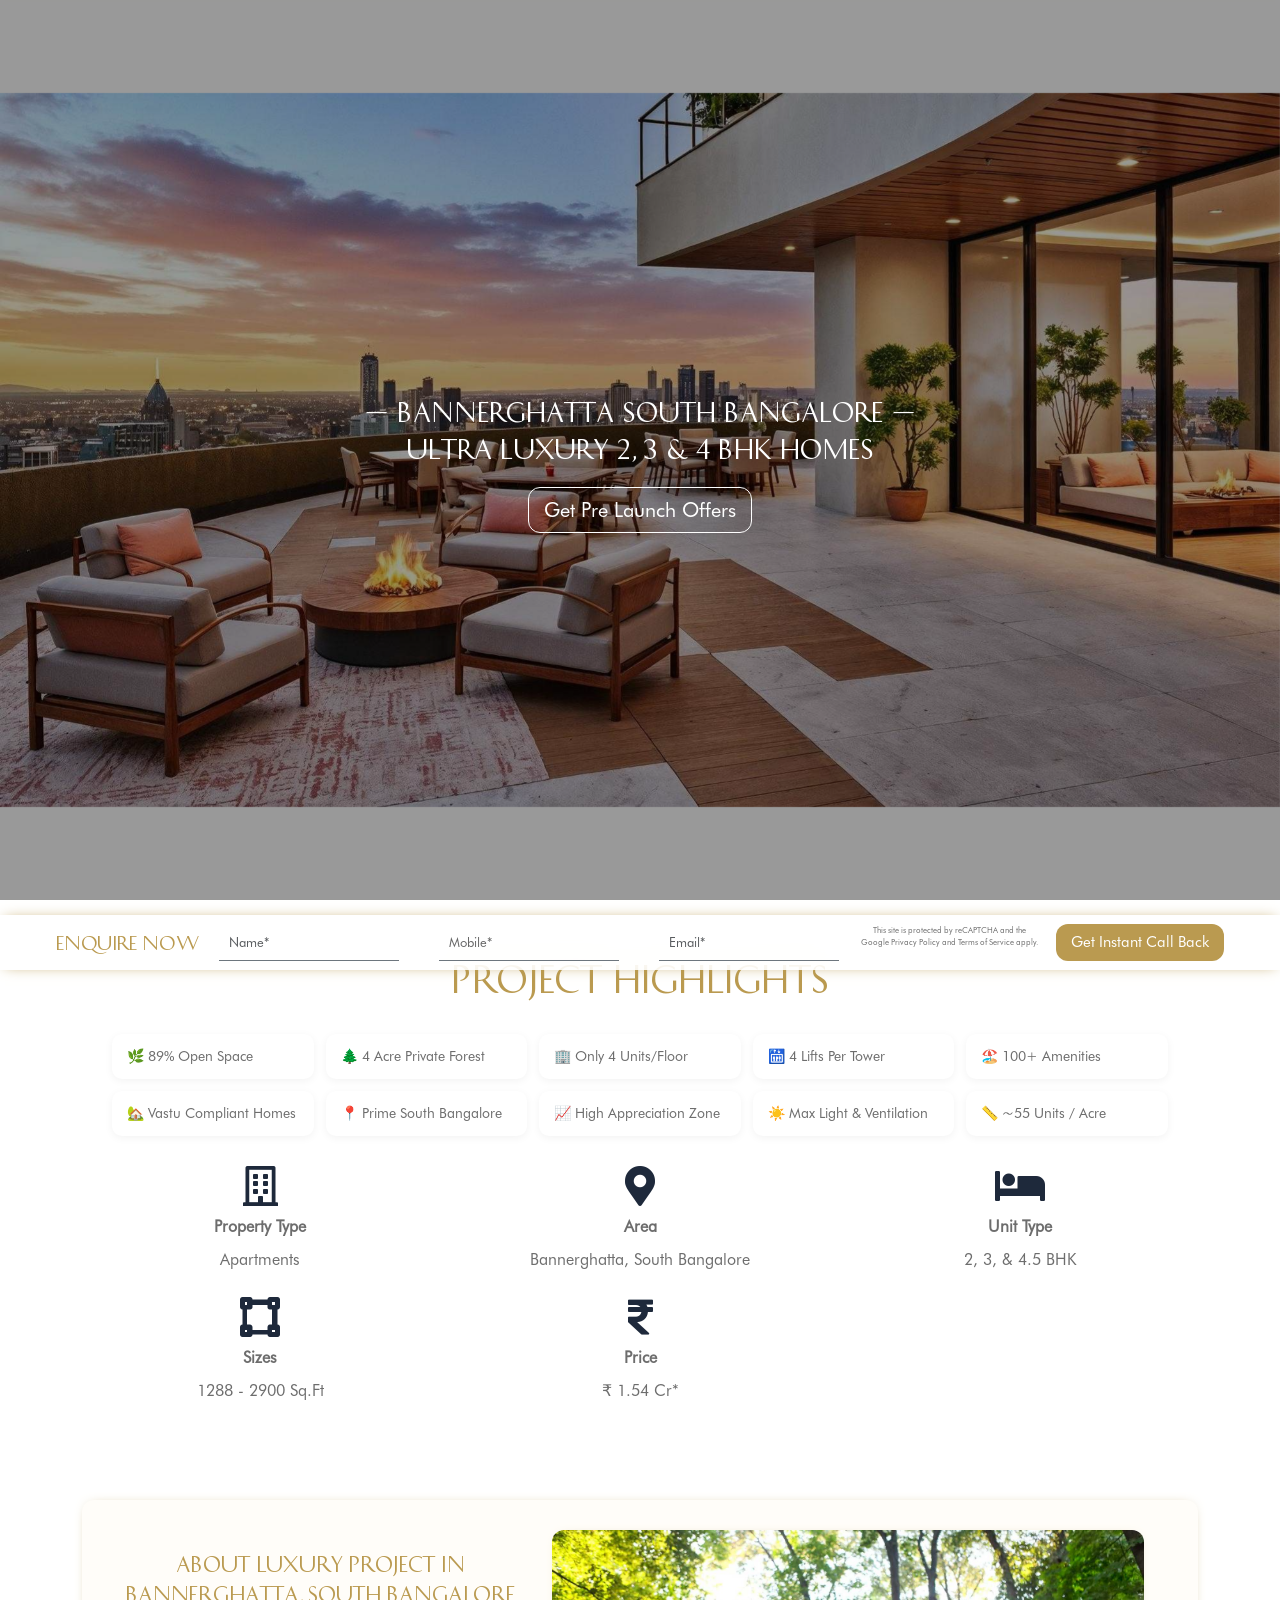
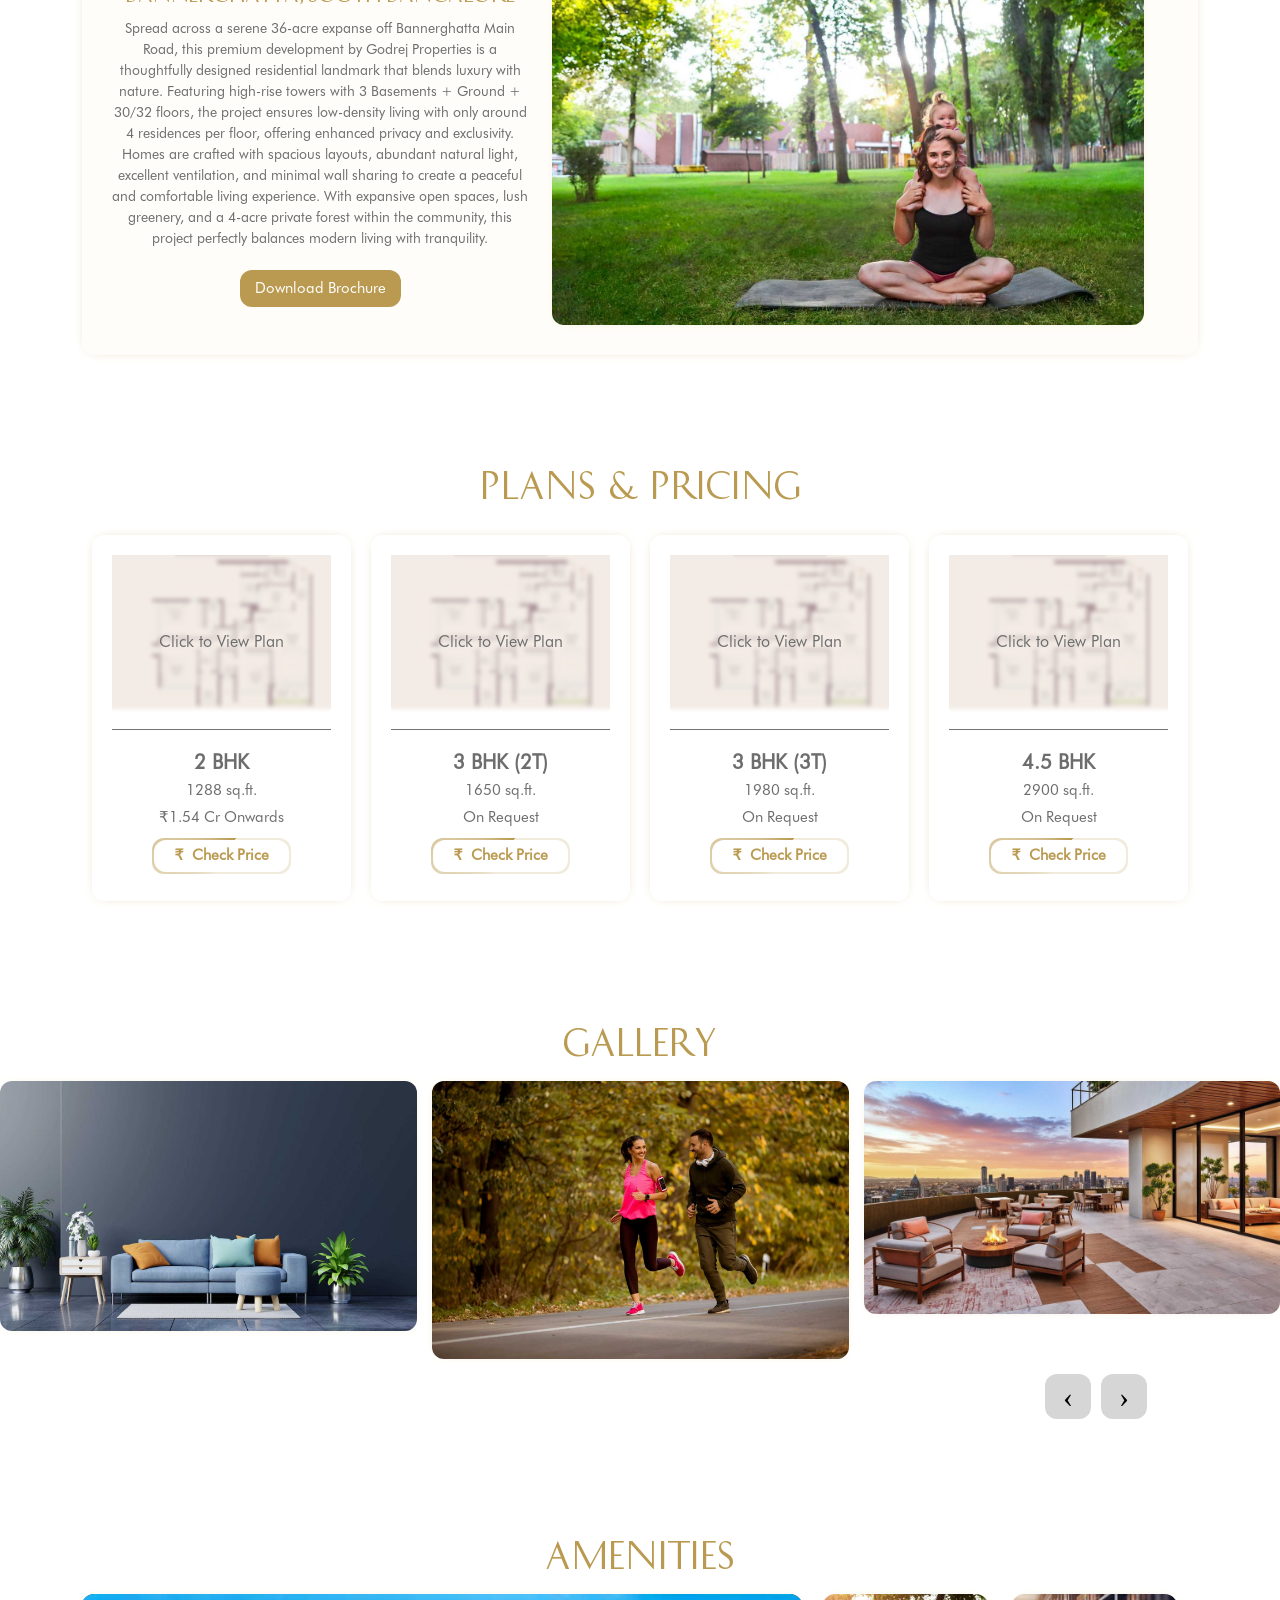
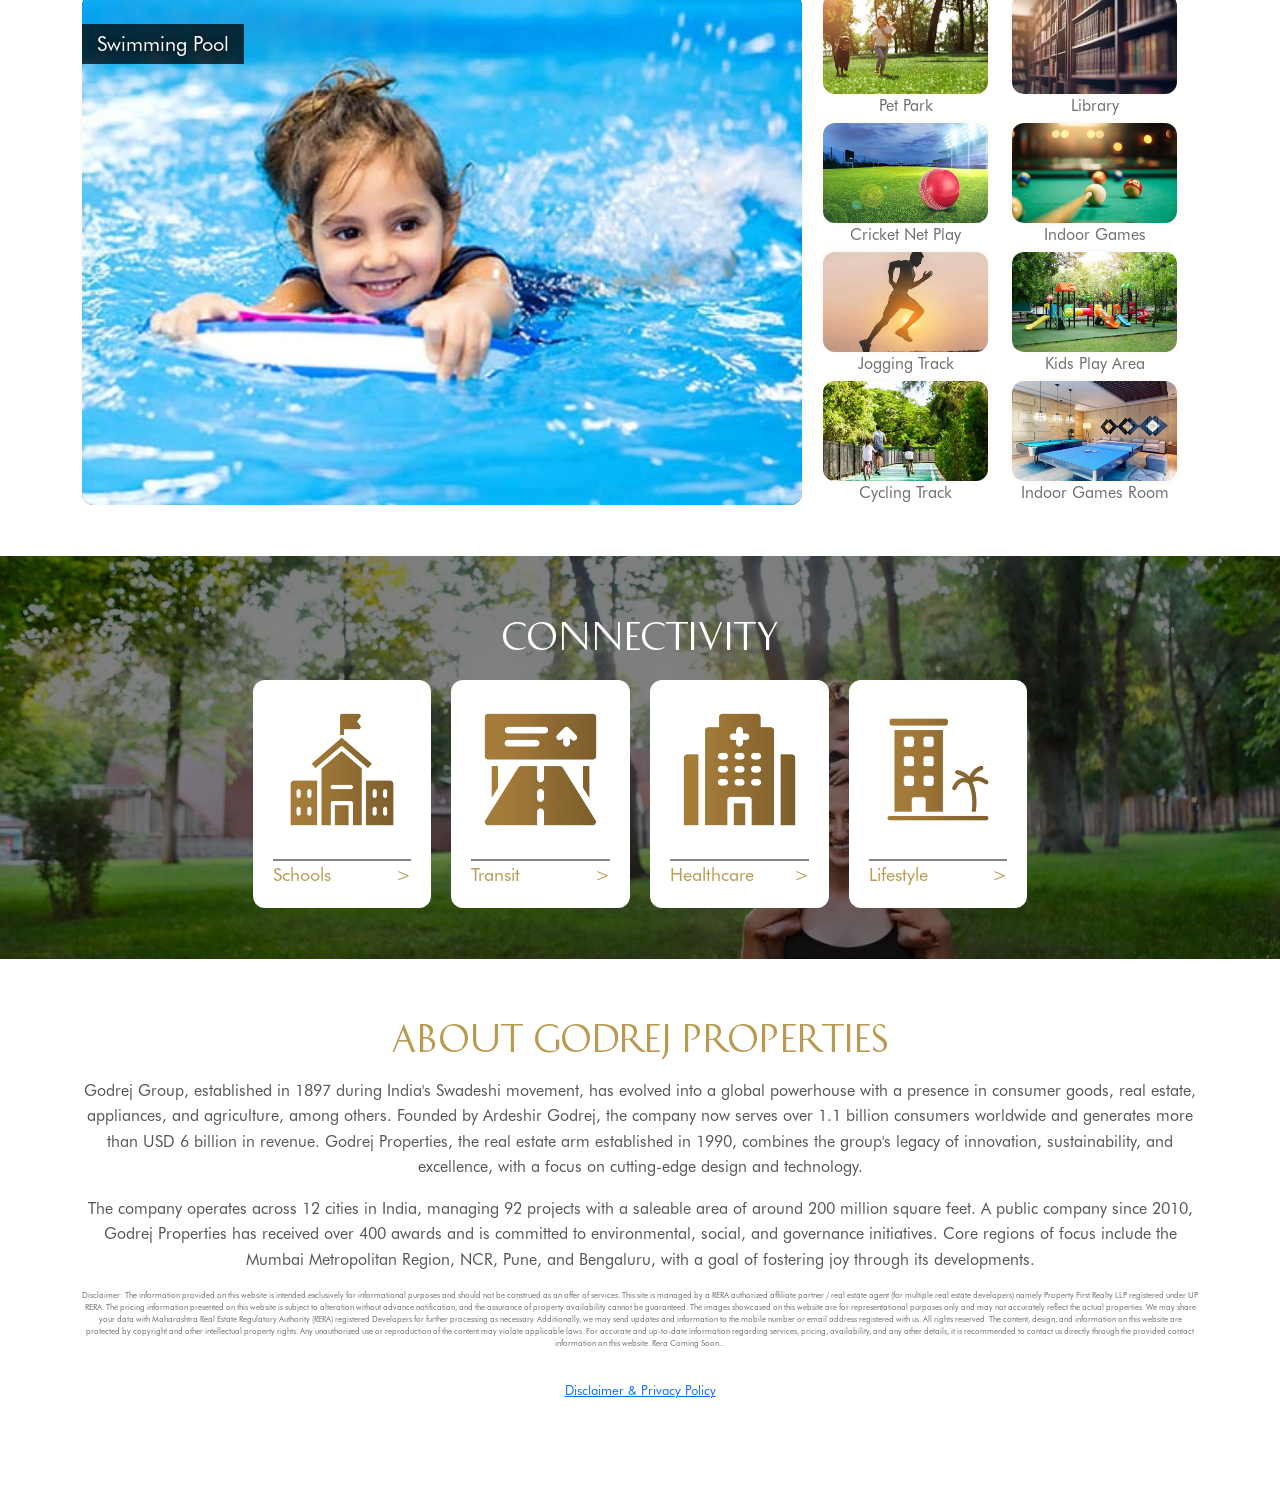
==== commit 5031e0c8: "banner done...." ====
--- a/index.html
+++ b/index.html
@@ -391,7 +391,7 @@
 
 	<div class="carousel-item active">
 
-					<img src="img/banarghata1.jpg" class="d-none d-md-block" style="width: 100%;" alt="Godrej Green reserve">
+					<img src="img/bannerg3.jpg" class="d-none d-md-block" style="width: 100%;" alt="Godrej Green reserve">
 
 					<img src="img/bannerg3.jpg" class="d-block d-md-none full-screen-img" alt="Godrej Green reserve">
 
@@ -2665,8 +2665,8 @@
 
           class="whats-pt0 countWhatsApp zoomIn" id="whatsappClick"
 
-         href="https://api.whatsapp.com/send?phone=+918971140300&text=Hi%2C%20I%20am%20Interested%20in%20Godrej%20Bannerghatta%2C%20Bangalore.%20Please%20send%20Offer%20%26%20Price%20Information."
-          target="_blank"
+         href="https://api.whatsapp.com/send?phone=+918971140300&text=Hi%2C%20I%20am%20Interested%20in%20Godrej%20Bannerghatta%2C%20Bangalore%20Project.%20Please%20share%20the%20project%20Brochure%20%26%20Details%20with%20me.%20Thank%20you."
+             target="_blank"
 
           ><div
 
@@ -2880,8 +2880,8 @@
 
           class="whats-pt0 countWhatsApp zoomIn" id="whatsappClick"
 
-          href="https://api.whatsapp.com/send?phone=+918971140300&text=Hi%2C%20I%20am%20Interested%20in%20Godrej%20Bannerghatta%2C%20Bangalore.%20Please%20send%20Offer%20%26%20Price%20Information."
-          target="_blank"
+         href="https://api.whatsapp.com/send?phone=+918971140300&text=Hi%2C%20I%20am%20Interested%20in%20Godrej%20Bannerghatta%2C%20Bangalore%20Project.%20Please%20share%20the%20project%20Brochure%20%26%20Details%20with%20me.%20Thank%20you."
+           target="_blank"
 
           ><div
 
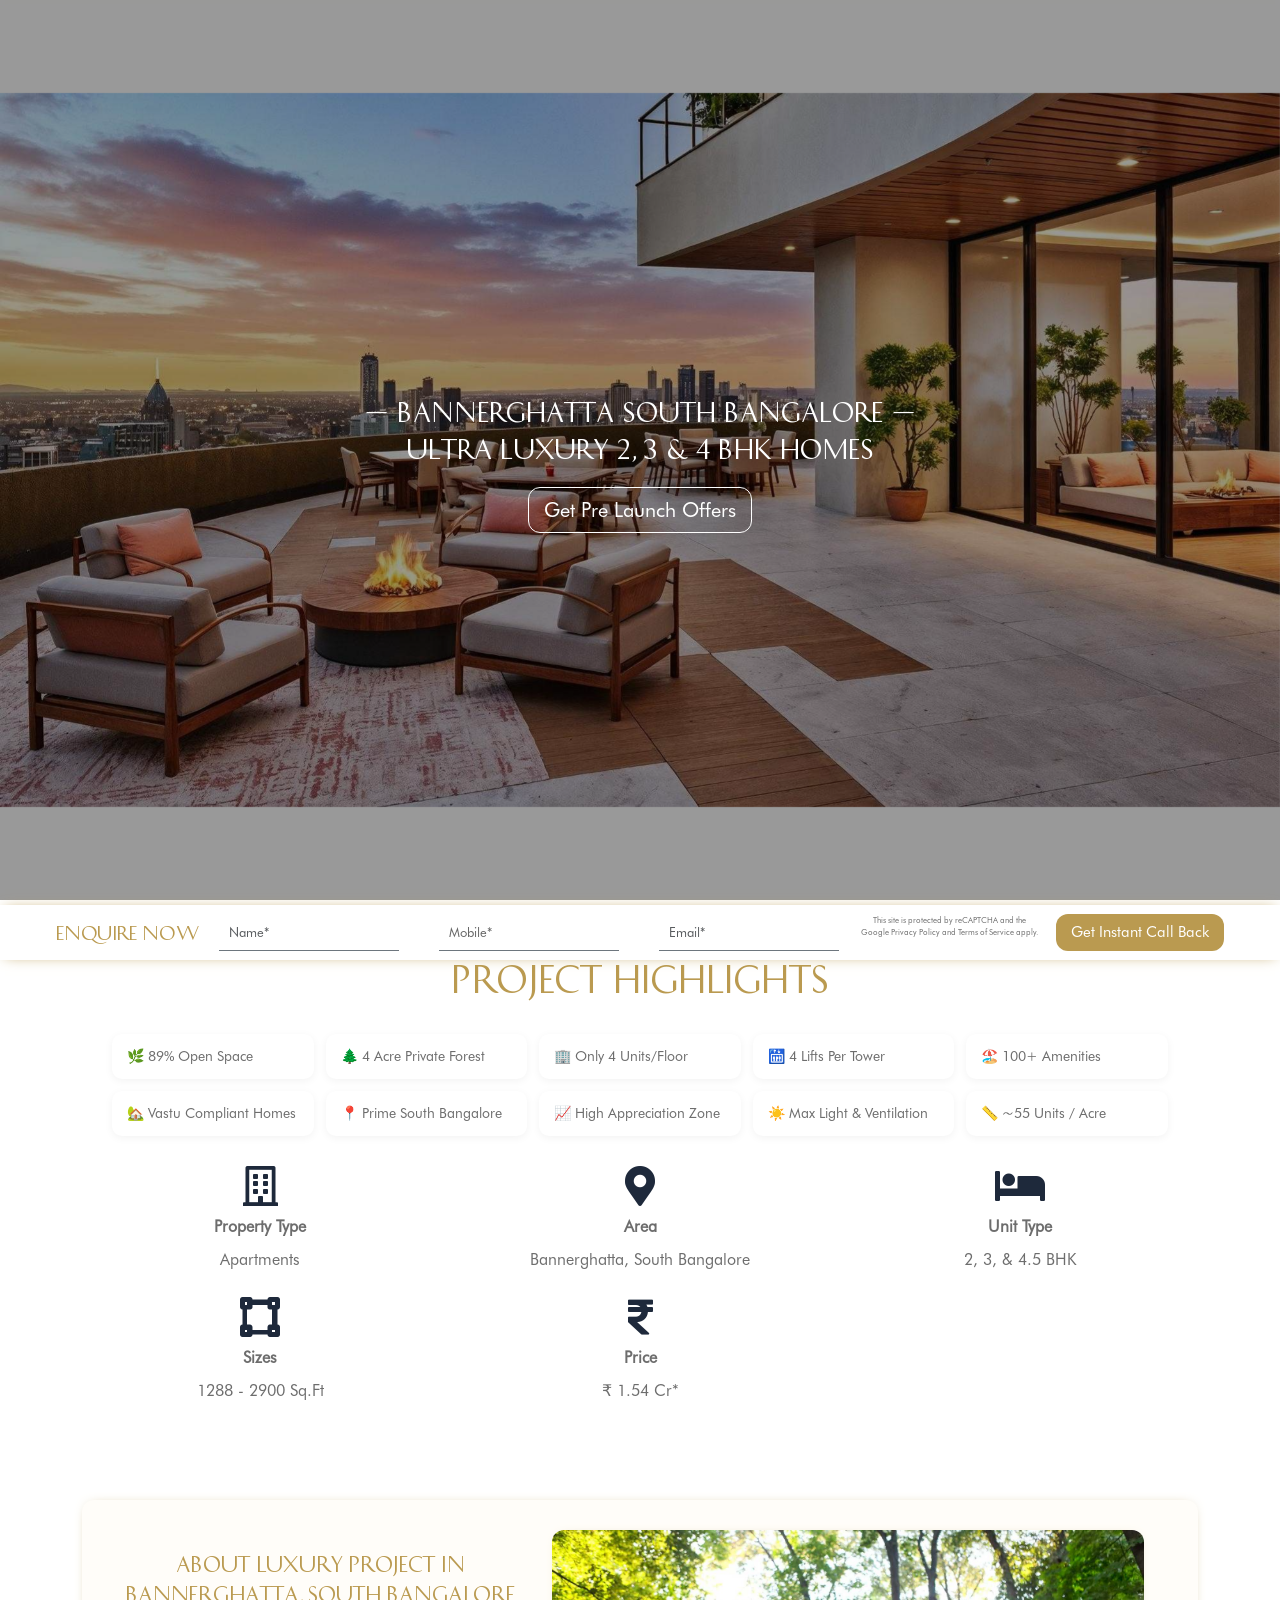
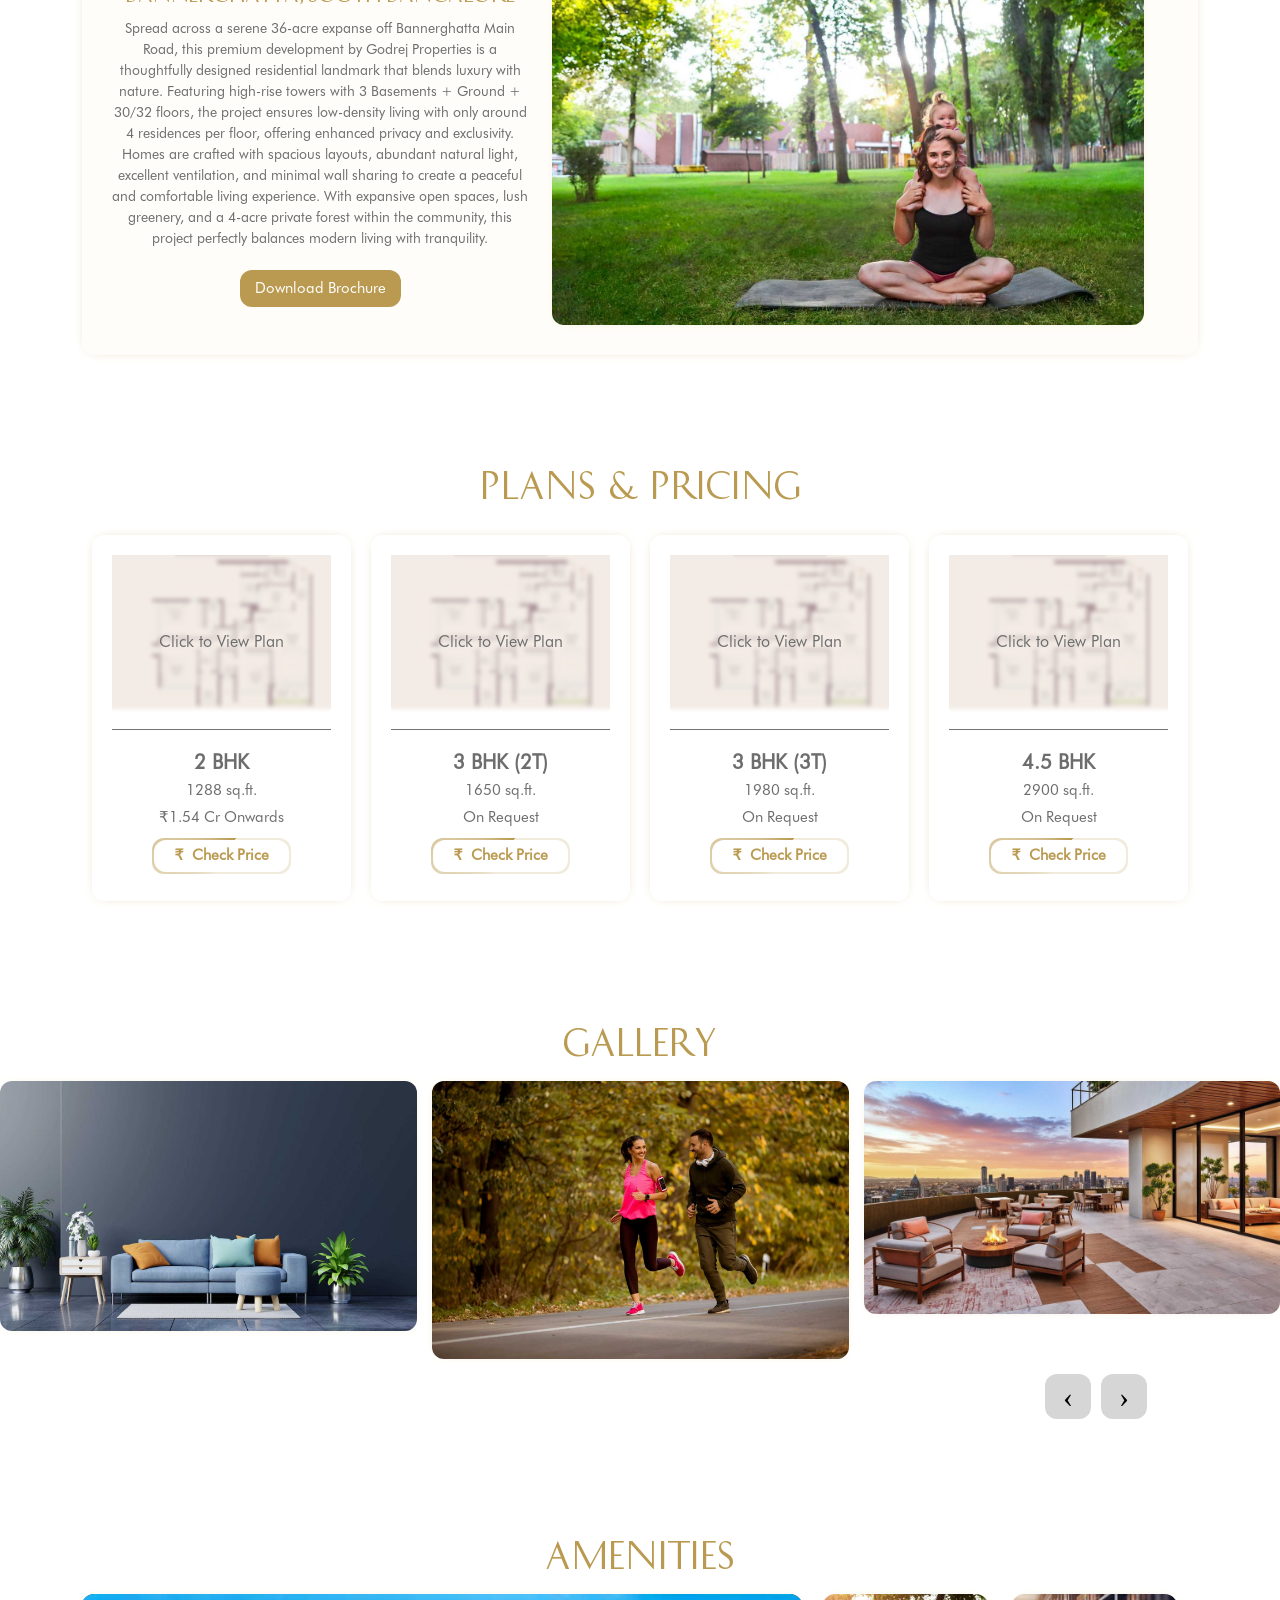
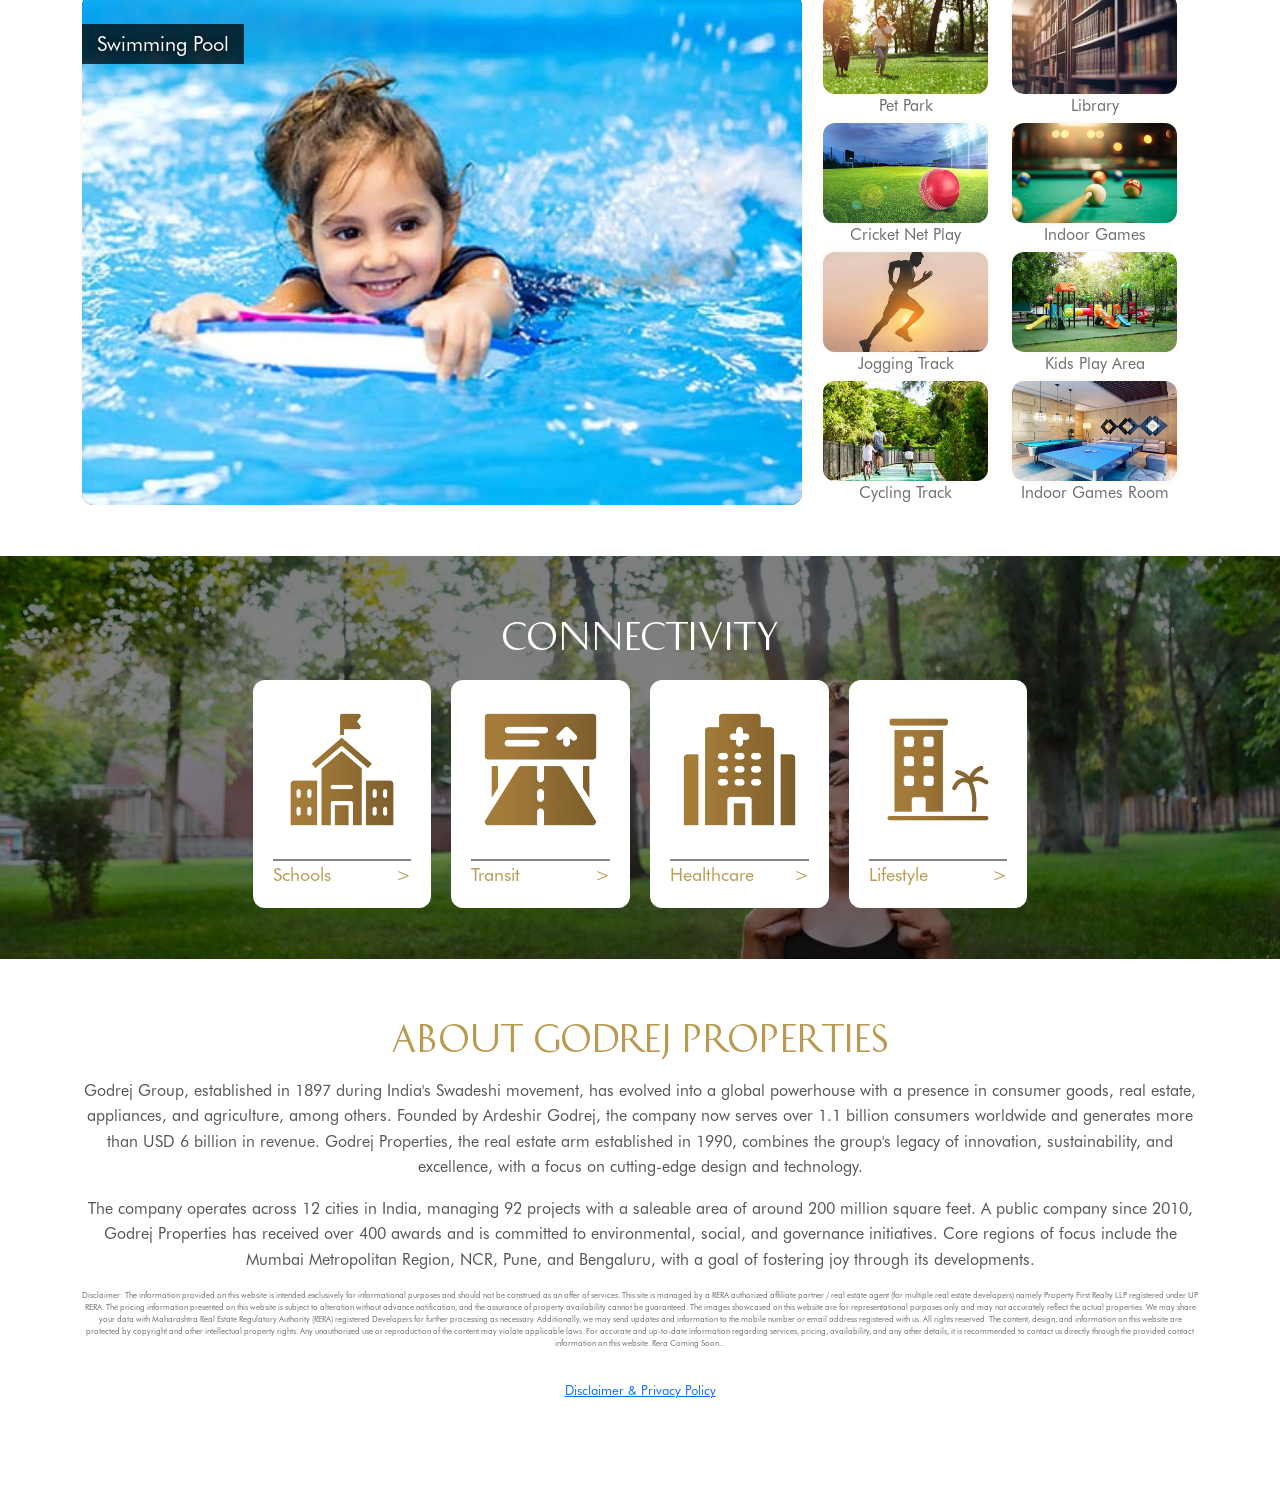
==== commit e6e8dc7d: "done changes..." ====
--- a/index.html
+++ b/index.html
@@ -211,7 +211,7 @@
 
             <a class="navbar-brand" href="#">
 
-              <img loading="lazy" alt="Godrej Bannerghatta, Bangalore" src="./img/logo (2).webp" alt="">
+              <img loading="lazy" alt="Godrej Bannerghatta, Bangalore" src="./img/logo (2).jpg" alt="">
 
 
 
@@ -2544,8 +2544,9 @@
 
     </section>
 
-
-
+ 
+
+          
 
 
     <section class="About" id="About" data-index="">
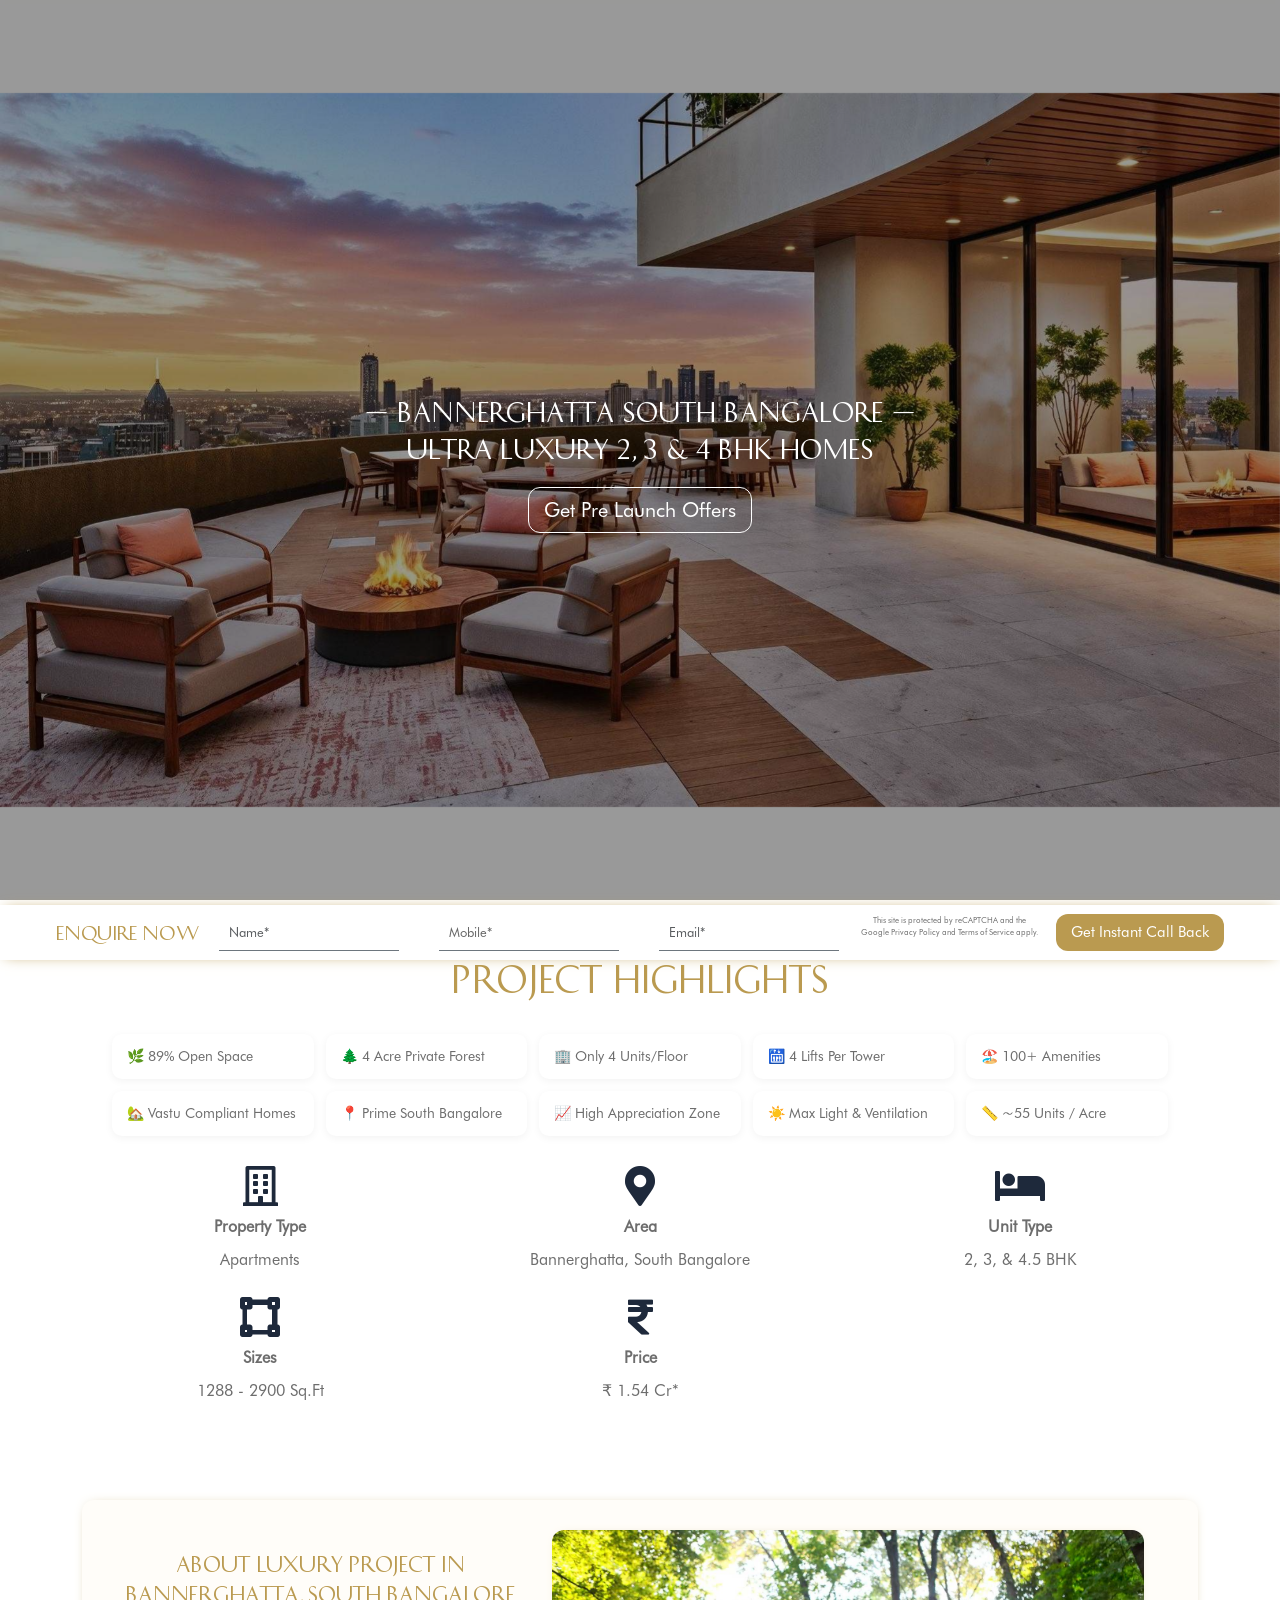
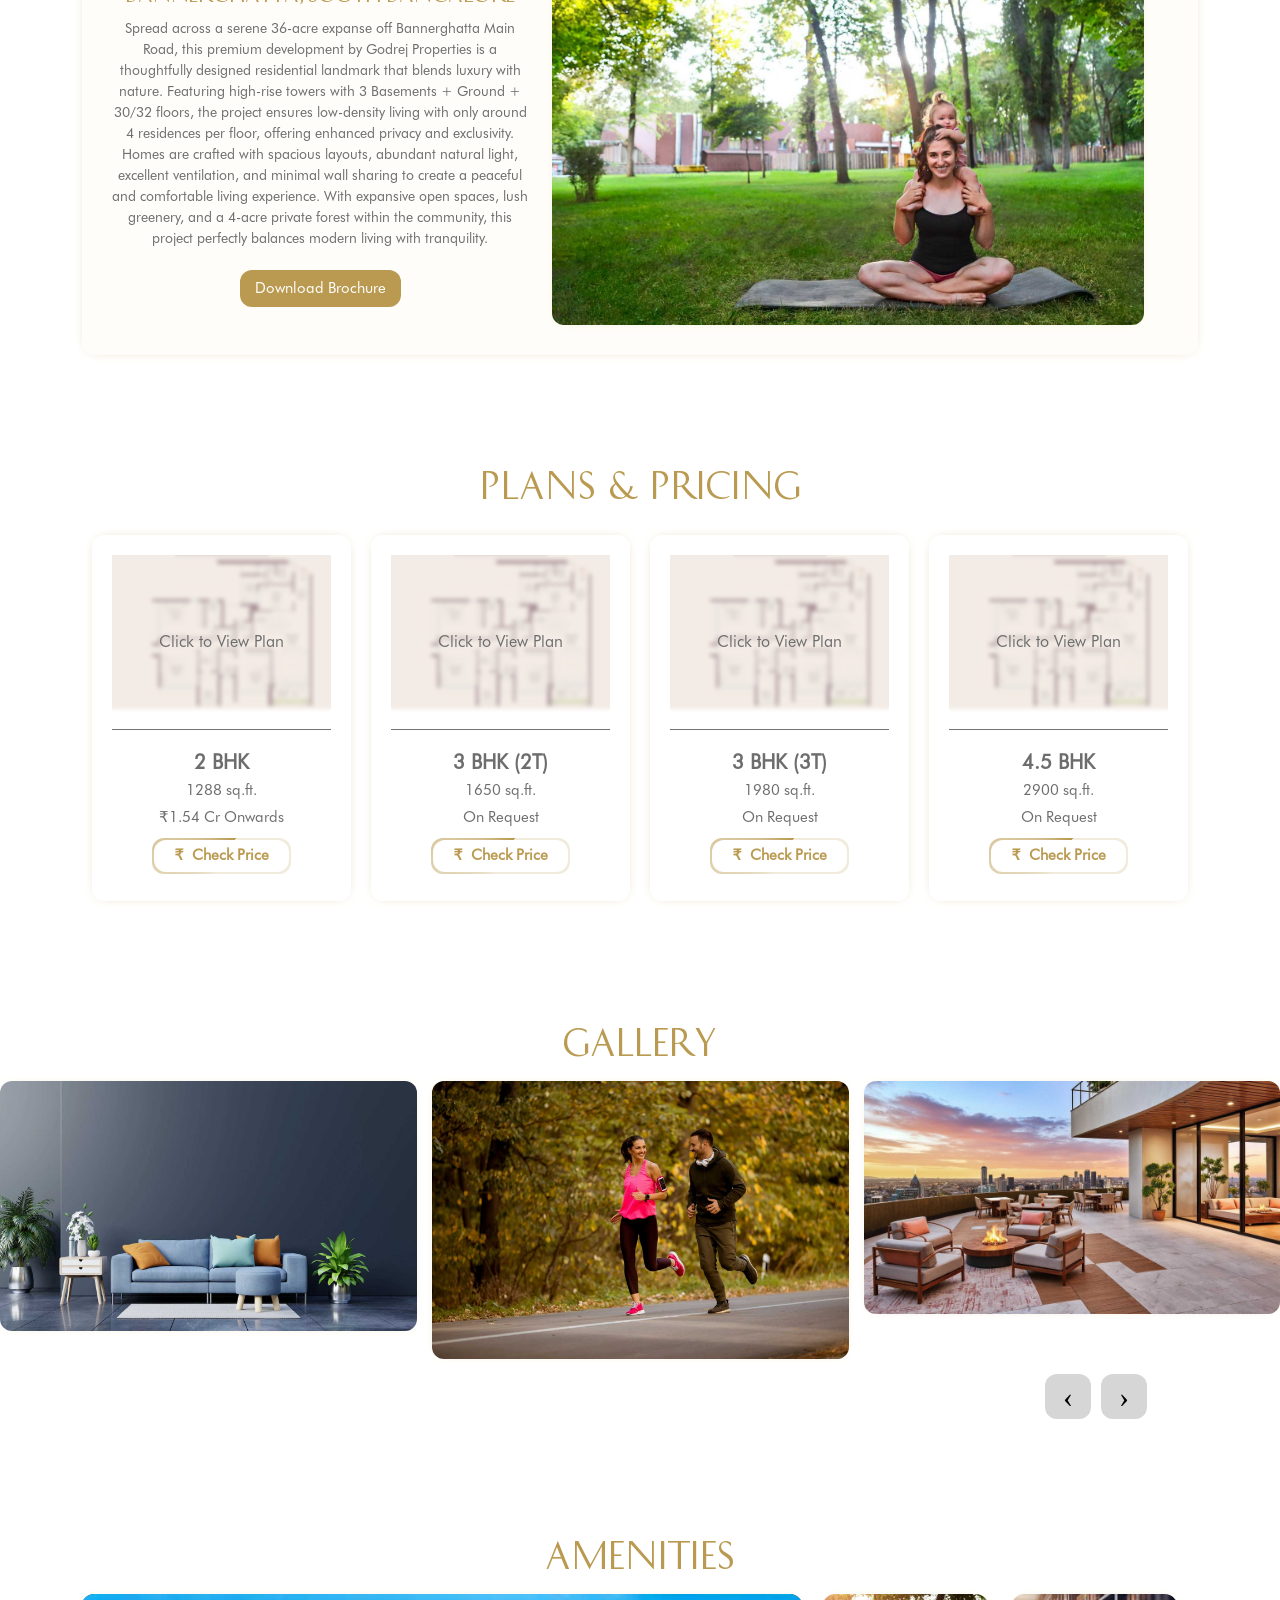
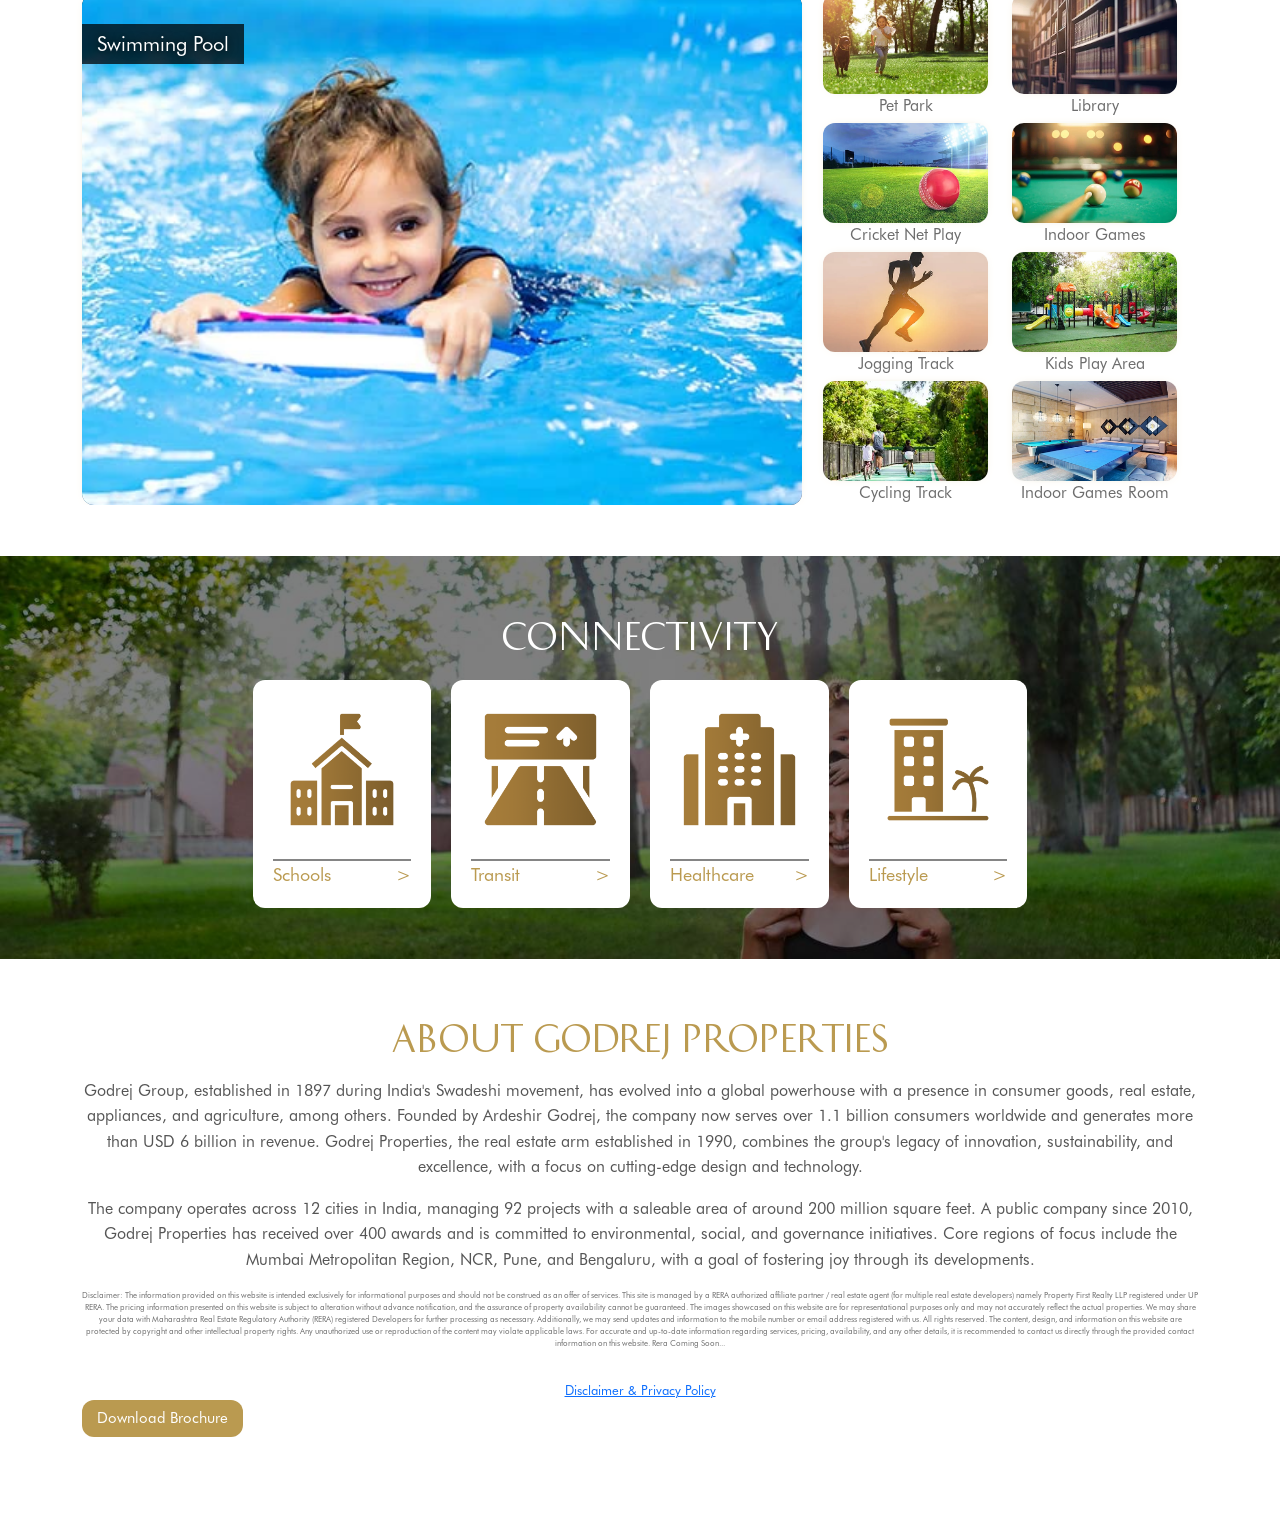
==== commit cc831fee: "done changes.." ====
--- a/index.html
+++ b/index.html
@@ -2586,7 +2586,22 @@
 
         </div>
 
-        <div class="privacy"><a href="disclaimer.html" target="_blank">Disclaimer & Privacy Policy</a></div>
+        <div class="privacy"><a href="disclaimer.html" target="_blank">Disclaimer & Privacy Policy</a> 
+           <button
+
+              class="enquireNowBtn formPopTrigger"
+
+              data-formtype="Download Brochure"
+
+            >
+
+              <!-- <img loading="lazy" alt="Godrej City" src="./img/downloadnew.gif" alt=""> -->
+
+
+
+              Download Brochure
+
+            </button></div>
 
 
 
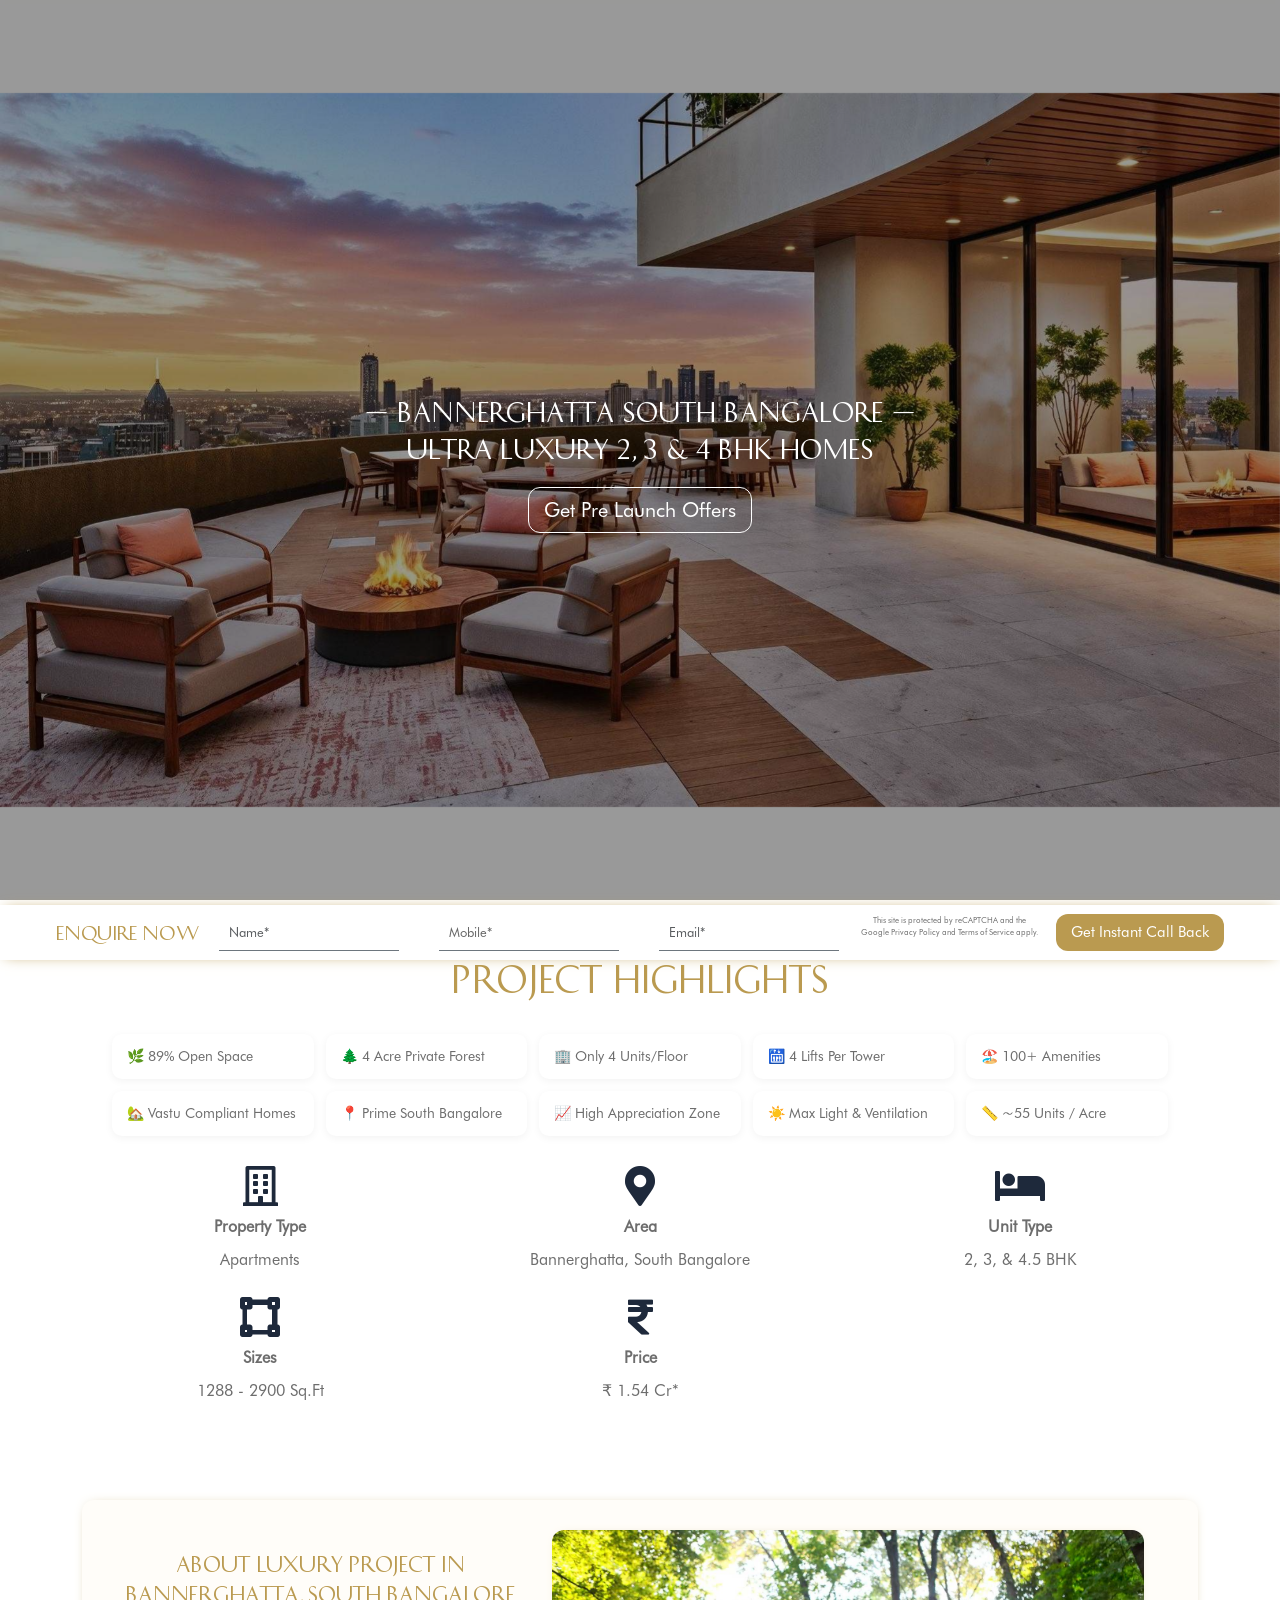
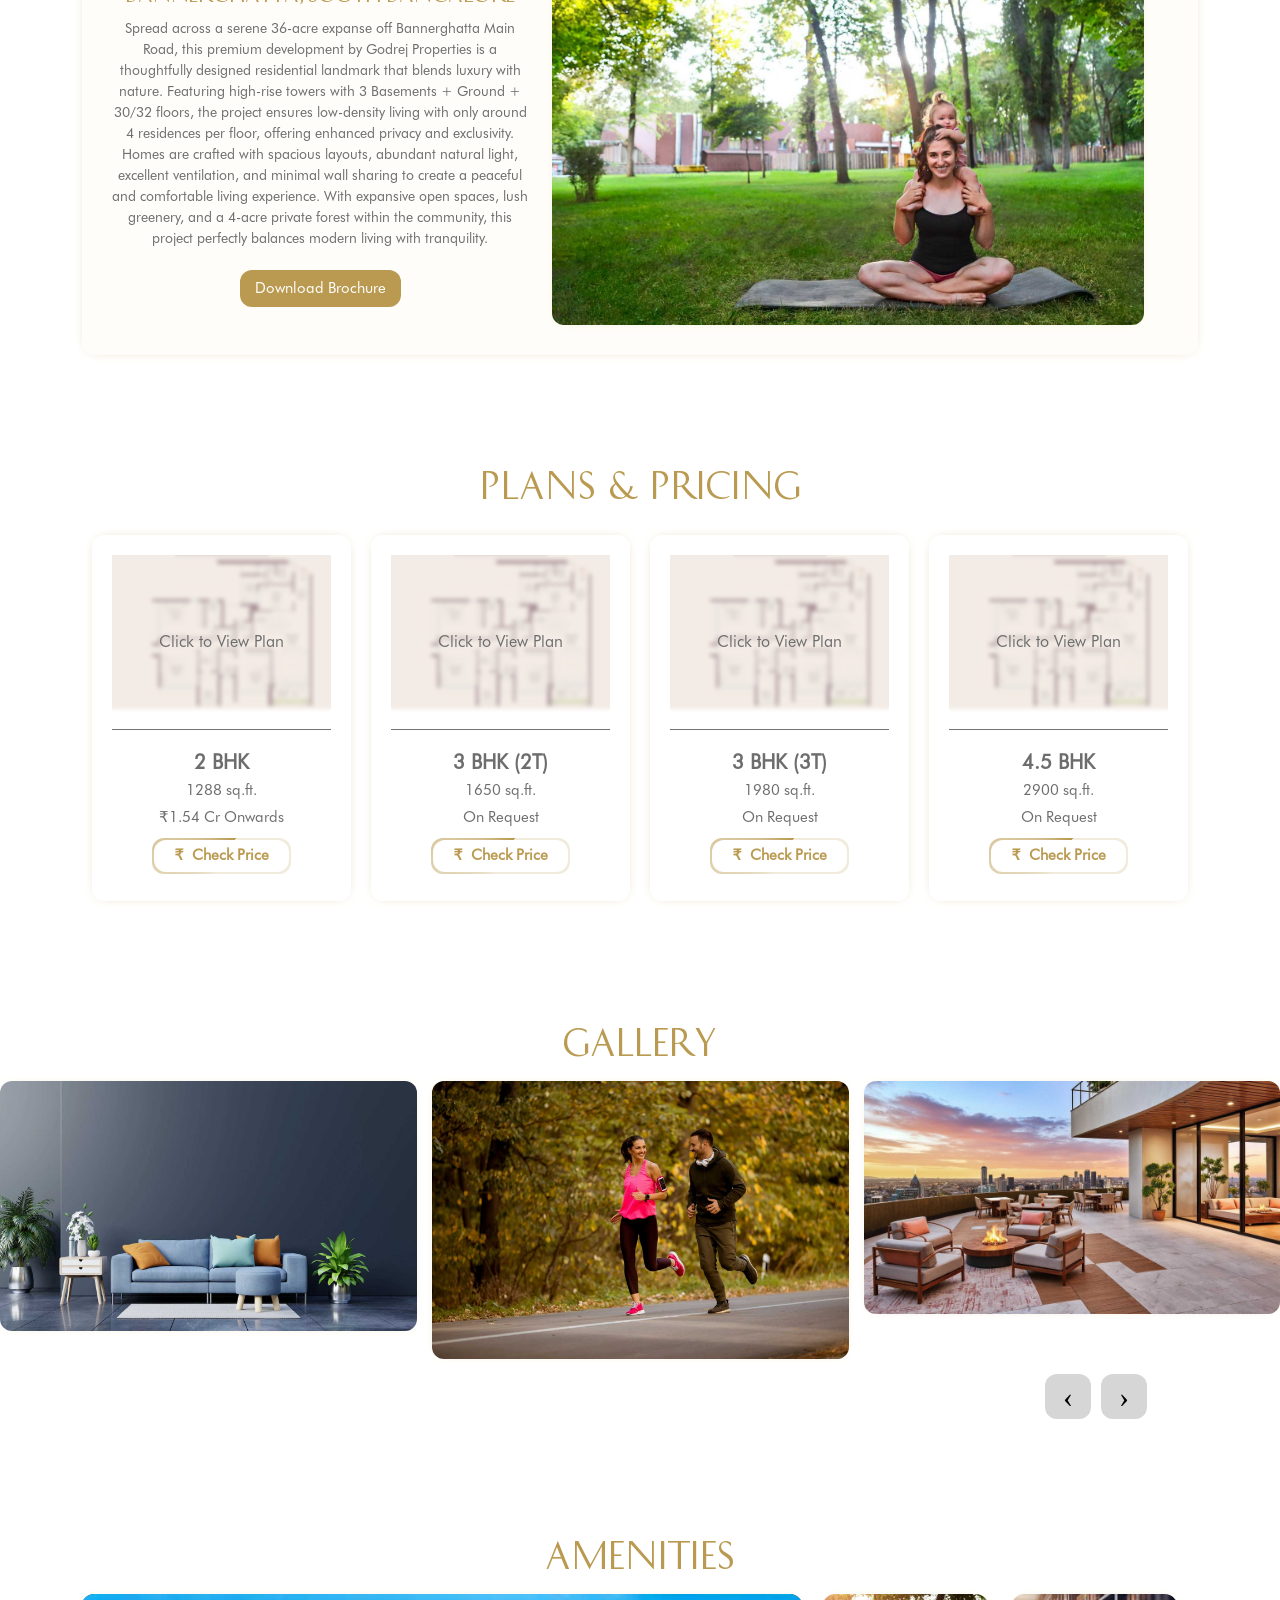
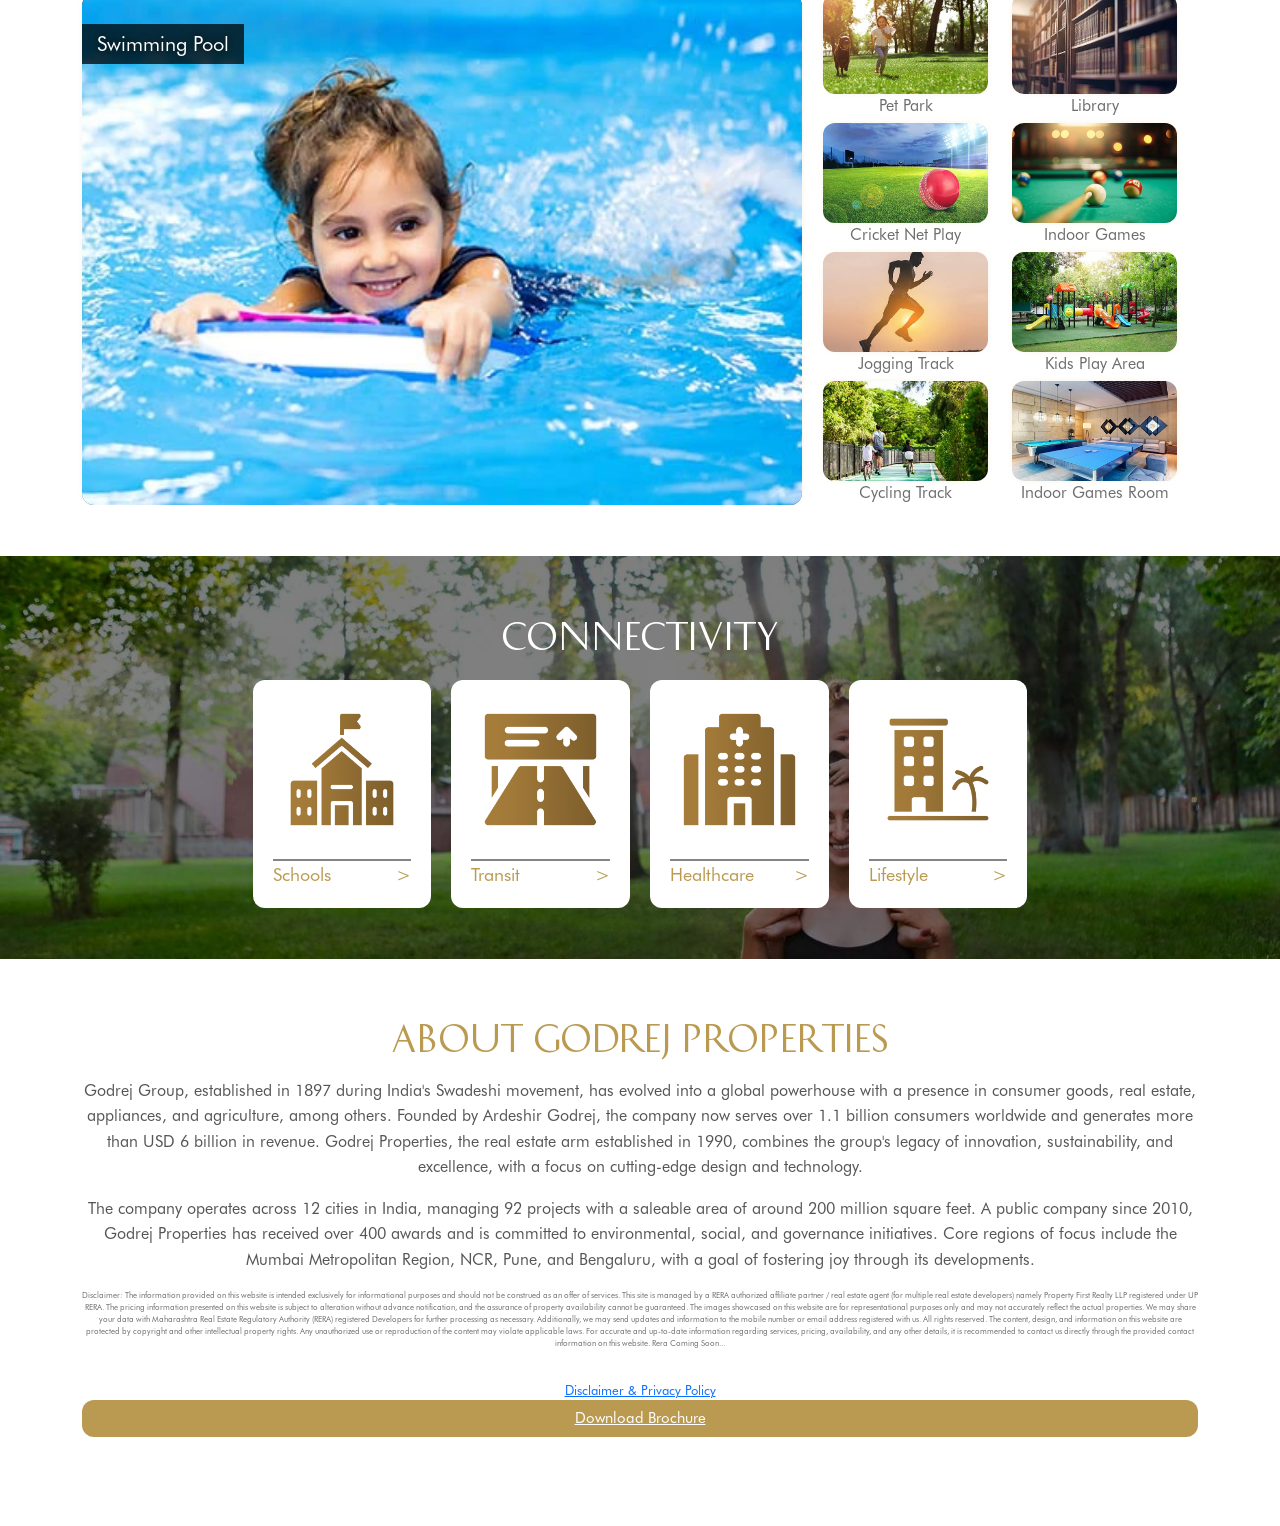
==== commit bd8b2628: "fixed...." ====
--- a/index.html
+++ b/index.html
@@ -2587,7 +2587,7 @@
         </div>
 
         <div class="privacy"><a href="disclaimer.html" target="_blank">Disclaimer & Privacy Policy</a> 
-           <button
+           <a
 
               class="enquireNowBtn formPopTrigger"
 
@@ -2601,7 +2601,7 @@
 
               Download Brochure
 
-            </button></div>
+        </a></div>
 
 
 
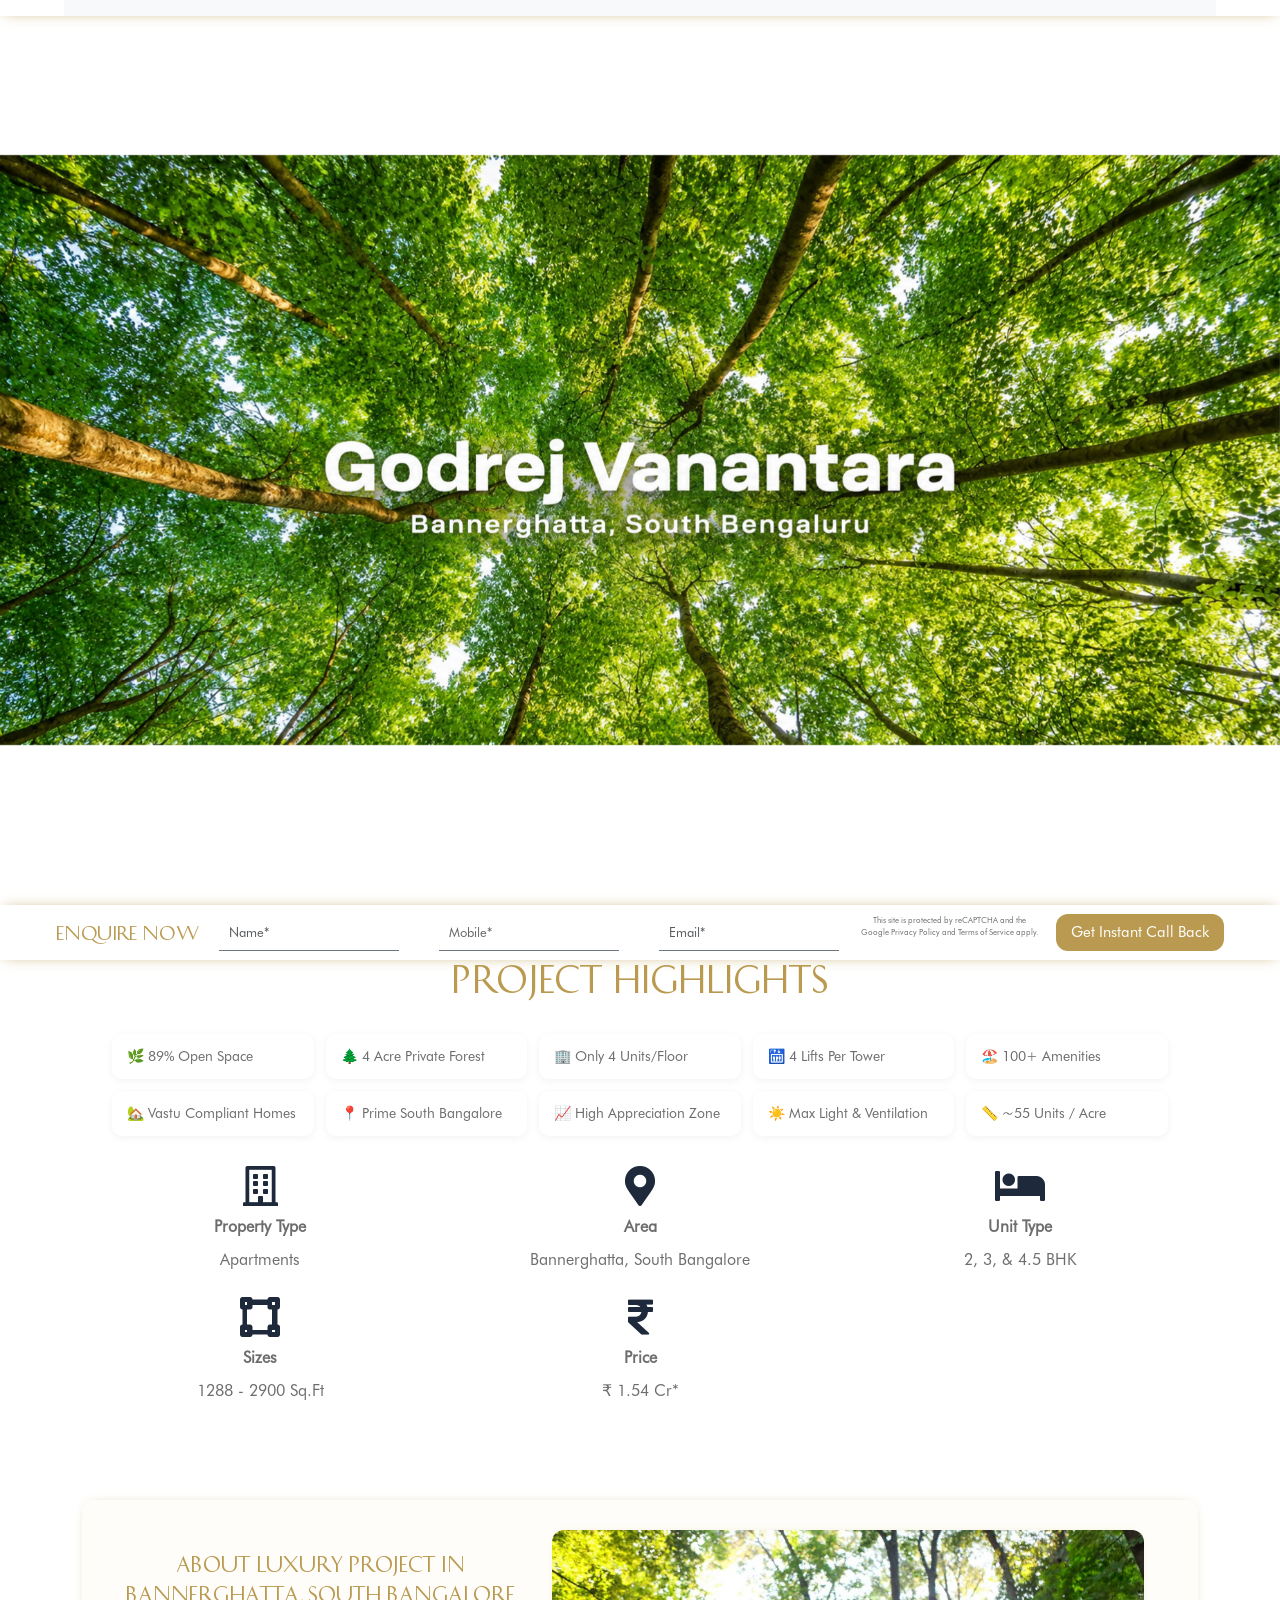
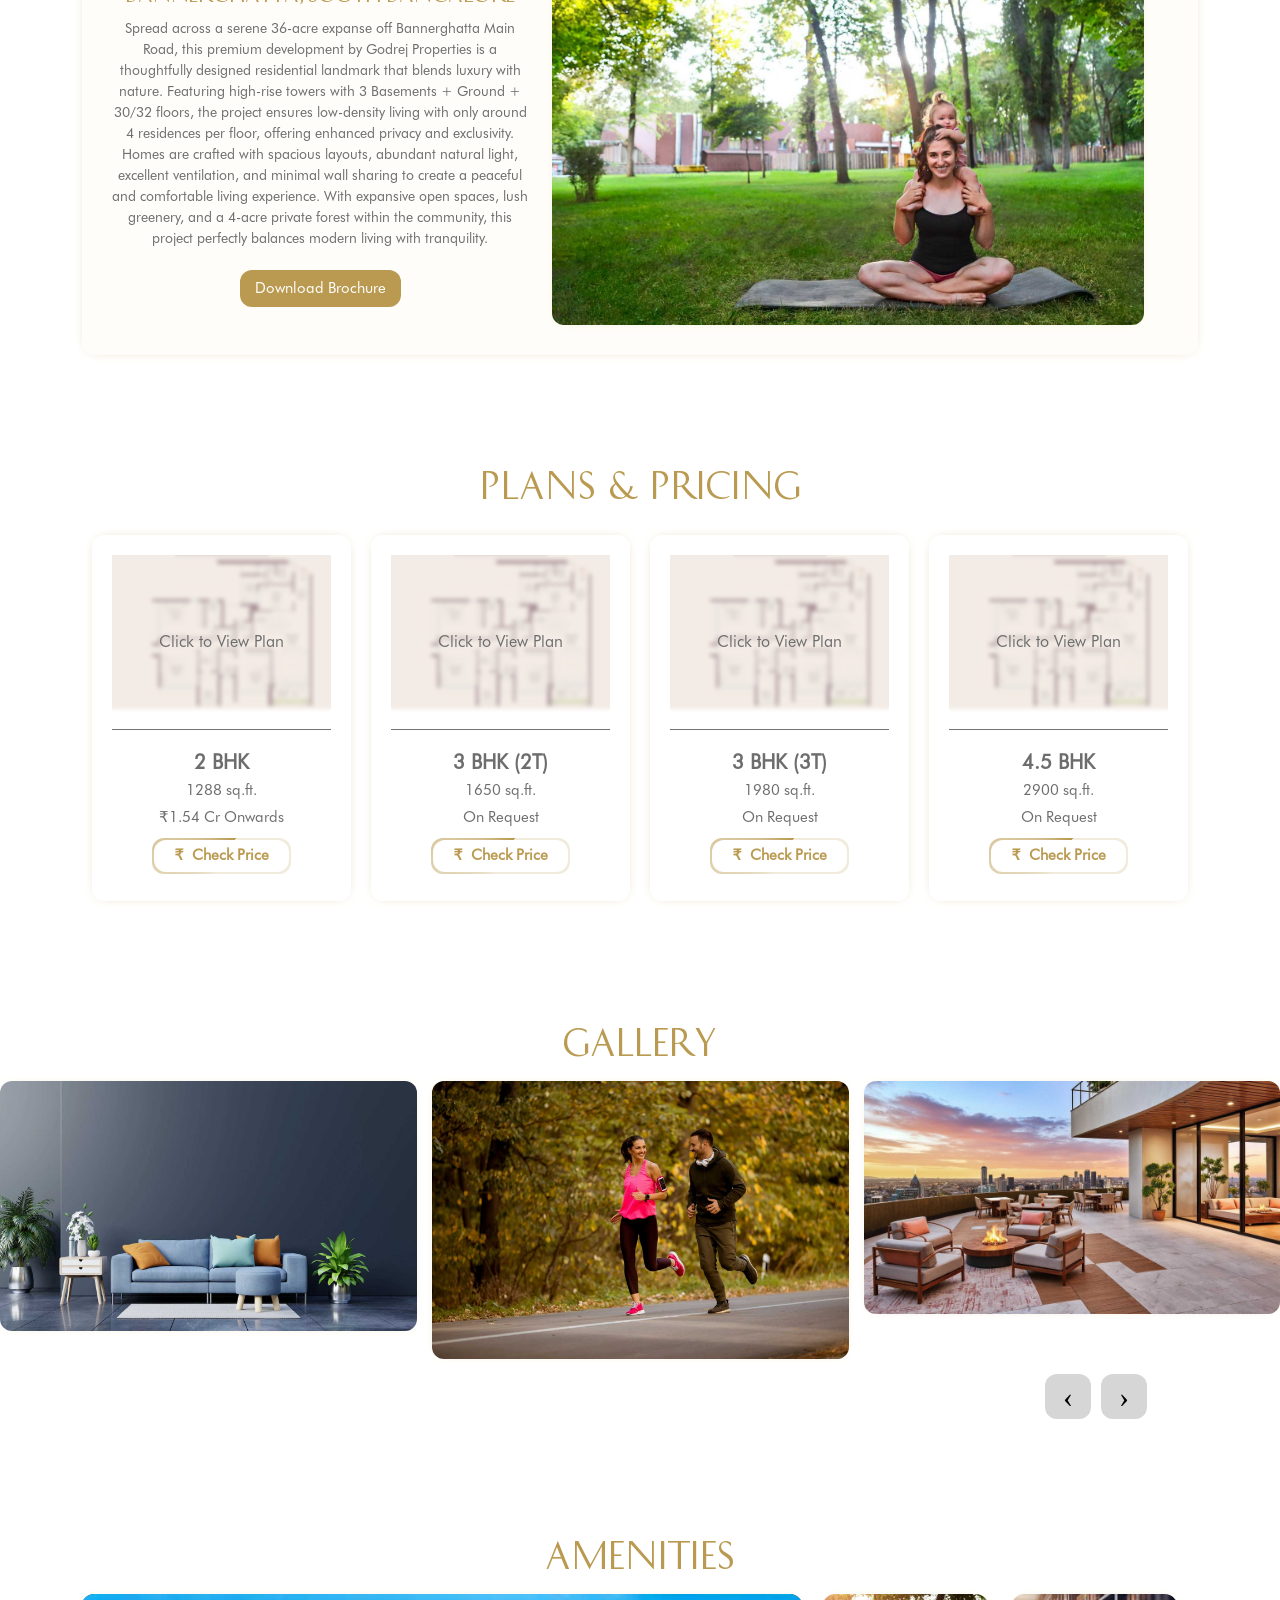
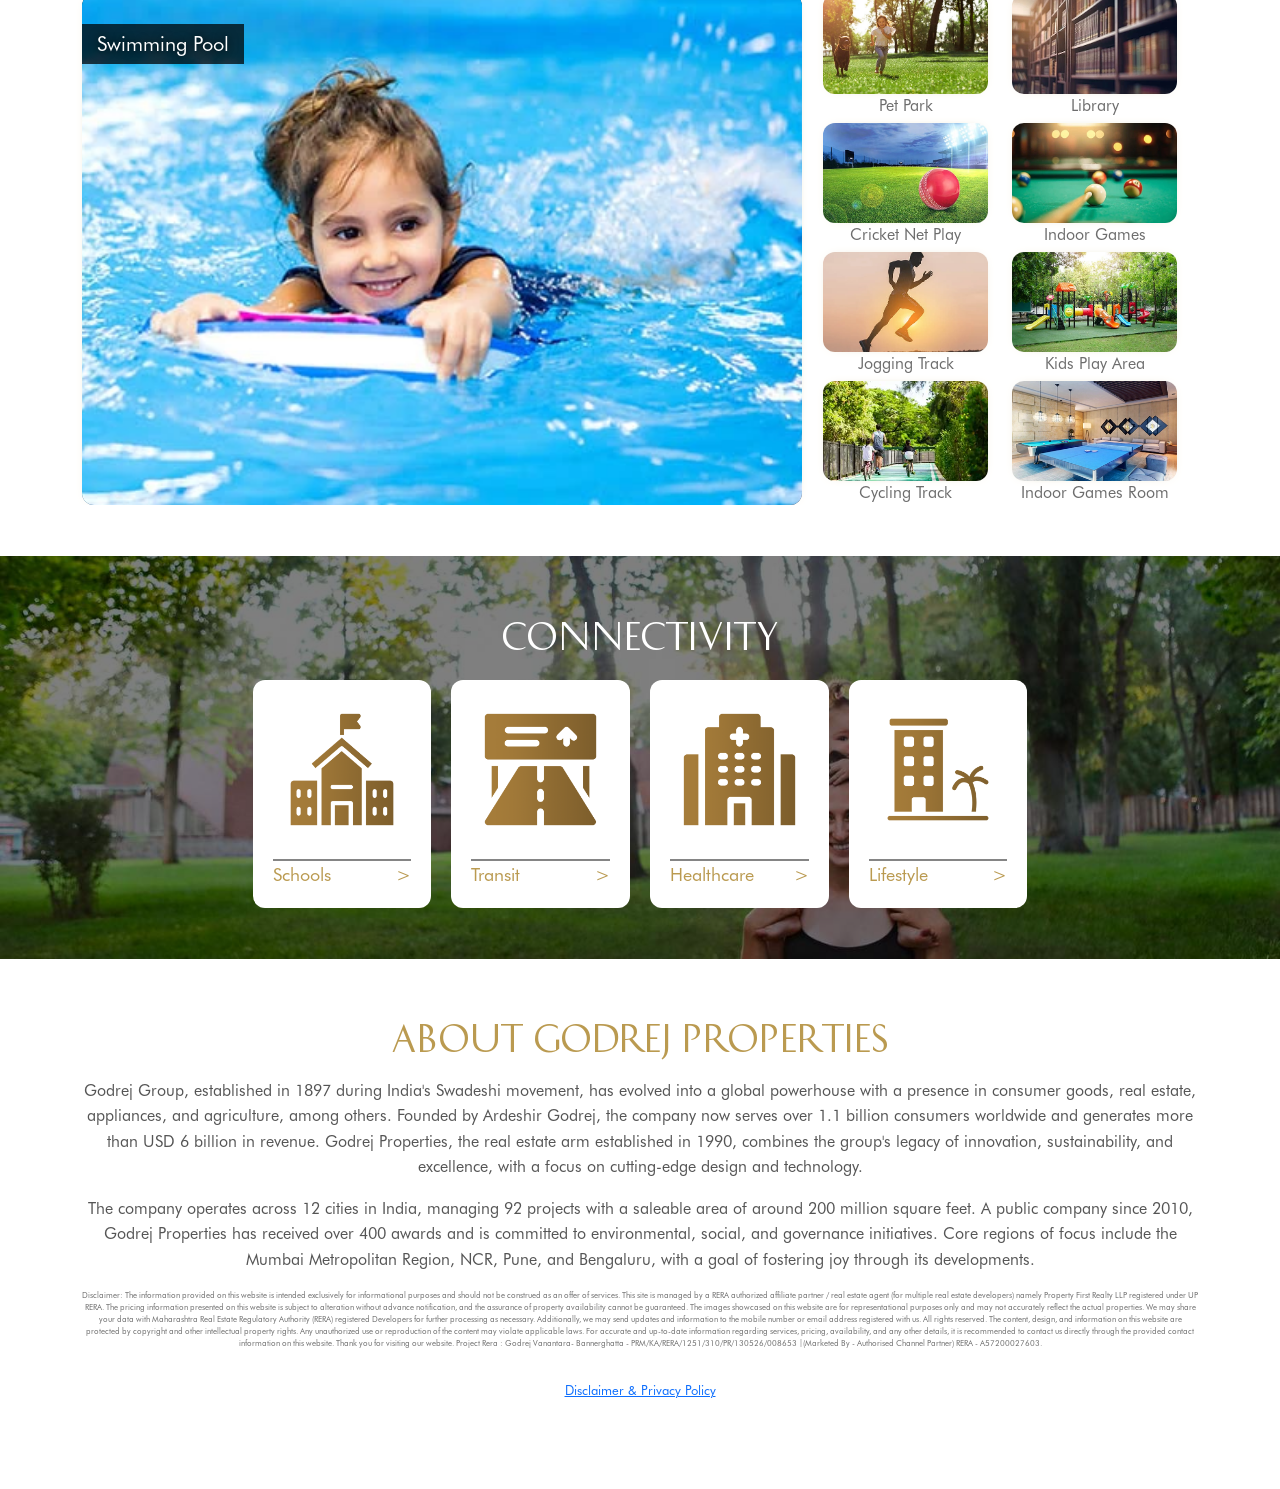
==== commit 4de0d2ef: "added logo and banner.." ====
--- a/index.html
+++ b/index.html
@@ -8,7 +8,7 @@
 
     <meta charset="UTF-8">
 
-    <title>Godrej Bannerghatta (South Bangalore) | Luxury 2, 3, 4.5 BHK Homes Bangalore</title>
+    <title>Godrej Vanantara Bannerghatta (South Bangalore) | Luxury 2, 3, 4.5 BHK Homes Bangalore</title>
 
     <meta name="viewport" content="width=device-width, initial-scale=1" />
 
@@ -211,7 +211,7 @@
 
             <a class="navbar-brand" href="#">
 
-              <img loading="lazy" alt="Godrej Bannerghatta, Bangalore" src="./img/logo (2).jpg" alt="">
+              <img loading="lazy" alt="Godrej Bannerghatta, Bangalore" src="./img/godrej vanantara logo png.png" alt="">
 
 
 
@@ -391,9 +391,9 @@
 
 	<div class="carousel-item active">
 
-					<img src="img/bannerg3.jpg" class="d-none d-md-block" style="width: 100%;" alt="Godrej Green reserve">
-
-					<img src="img/bannerg3.jpg" class="d-block d-md-none full-screen-img" alt="Godrej Green reserve">
+					<img src="img/godrej_vantara_web.png" class="d-none d-md-block" style="width: 100%;" alt="Godrej Green reserve">
+
+					<img src="img/vanantara.png" class="d-block d-md-none full-screen-img" alt="Godrej Green reserve">
 
 				</div>
 
@@ -411,188 +411,7 @@
 
 
 
-        <div class="offerBoxOuter">
-
-
-
-          <div class="offerInner HistoryPro">
-
-            <div class="offerTitle HistoryPro ">
-
-
-
-              <!-- <img loading="lazy" src="./img/logonew.png" alt=""> 
-
-              Golf-Facing Residences
-
-              <br>-->
-
-              <!-- <span class="nanum-myeongjo-regular " style="font-size:15px"> Dadar-Wadala</span> -->
-
-            </div>
-
-            <div class="paymentPlanFig HistoryPro" style="opacity: 1">
-
-              <!-- India's No. 1 Luxury Developer<br> -->
-
-              <!-- 10:20:30:40<br> -->
-
-
-
-
-
-              <span>
-
-                <!-- <span class="projnametitle" >
-
-               Green Reserve
-
-              </span> -->
-
-                <br>
-
-                <span class="projloctitle" >
-
-                  — Bannerghatta South Bangalore —
-
-                </span>
-
-
-
-
-
-
-
-                <!-- Exclusive Payment Plan -->
-
-
-
-              </span>
-
-            </div>
-
-
-
-              <!-- <div class="AnimatePrice"> -->
-
-            <!-- <div class="offerConifg HistoryPro">
-
-              ExpeienceYelahanka, Bangalore Like never before </b>
-
-
-
-              <br>
-
-
-
-            </div> -->
-
-
-
-
-
-            <!-- </div> -->
-
-
-
-            <div class="offerUSP  HistoryPro">
-
-              Ultra Luxury 2, 3 & 4 BHK Homes
-
-
-
-              <!-- EOI Offers & Pre launch Benefits -->
-
-              <!-- Indulge in Spectacular Sea Views for a Lifetime
-
-              <br>
-
-              Indulge in Spectacular Sea Views for a Lifetime -->
-
-
-
-
-
-              <!-- Welcome to India's No. 1 Luxury Developer<br>
-
-              Pride of The Queen’s Necklace -->
-
-            </div>
-
-
-
-
-
-
-
-
-
-
-
-
-
-
-
-
-
-
-
-
-
-
-
-            <div class="offerButtons   FuturaBT-Book">
-
-              <!-- <div class="row">
-
-                <div class="col-12 col-md-12"> -->
-
-                  <div class="enquireNowBtn zoomIn formPopTrigger" id="sitevisit"
-
-                  data-formtype="Schedule a Site Visit">
-
-                  <!-- <img loading="lazy" src="./img/calender2.gif" alt=""> -->
-
-                  Get Pre Launch Offers
-
-                <!-- </div>
-
-                </div> -->
-
-
-
-
-
-              </div>
-
-
-
-
-
-
-
-            </div>
-
-
-
-
-
-
-
-
-
-          </div>
-
-
-
-
-
-
-
-
-
-          </div>
-
+       
 
 
           <!-- <div class="offerImage">
@@ -2576,7 +2395,7 @@
 
         <div class="disclaimer">
 
-          Disclaimer: The information provided on this website is intended exclusively for informational purposes and should not be construed as an offer of services. This site is managed by a RERA authorized affiliate partner / real estate agent (for multiple real estate developers) namely Property First Realty LLP registered under UP RERA. The pricing information presented on this website is subject to alteration without advance notification, and the assurance of property availability cannot be guaranteed. The images showcased on this website are for representational purposes only and may not accurately reflect the actual properties. We may share your data with Maharashtra Real Estate Regulatory Authority (RERA) registered Developers for further processing as necessary. Additionally, we may send updates and information to the mobile number or email address registered with us. All rights reserved. The content, design, and information on this website are protected by copyright and other intellectual property rights. Any unauthorized use or reproduction of the content may violate applicable laws. For accurate and up-to-date information regarding services, pricing, availability, and any other details, it is recommended to contact us directly through the provided contact information on this website. Rera Coming Soon...
+          Disclaimer: The information provided on this website is intended exclusively for informational purposes and should not be construed as an offer of services. This site is managed by a RERA authorized affiliate partner / real estate agent (for multiple real estate developers) namely Property First Realty LLP registered under UP RERA. The pricing information presented on this website is subject to alteration without advance notification, and the assurance of property availability cannot be guaranteed. The images showcased on this website are for representational purposes only and may not accurately reflect the actual properties. We may share your data with Maharashtra Real Estate Regulatory Authority (RERA) registered Developers for further processing as necessary. Additionally, we may send updates and information to the mobile number or email address registered with us. All rights reserved. The content, design, and information on this website are protected by copyright and other intellectual property rights. Any unauthorized use or reproduction of the content may violate applicable laws. For accurate and up-to-date information regarding services, pricing, availability, and any other details, it is recommended to contact us directly through the provided contact information on this website. Thank you for visiting our website. Project Rera : Godrej Vanantara- Bannerghatta - PRM/KA/RERA/1251/310/PR/130526/008653 |(Marketed By - Authorised Channel Partner) RERA - A57200027603.
 
 
 
@@ -2587,21 +2406,7 @@
         </div>
 
         <div class="privacy"><a href="disclaimer.html" target="_blank">Disclaimer & Privacy Policy</a> 
-           <a
-
-              class="enquireNowBtn formPopTrigger"
-
-              data-formtype="Download Brochure"
-
-            >
-
-              <!-- <img loading="lazy" alt="Godrej City" src="./img/downloadnew.gif" alt=""> -->
-
-
-
-              Download Brochure
-
-        </a></div>
+           </div>
 
 
 
